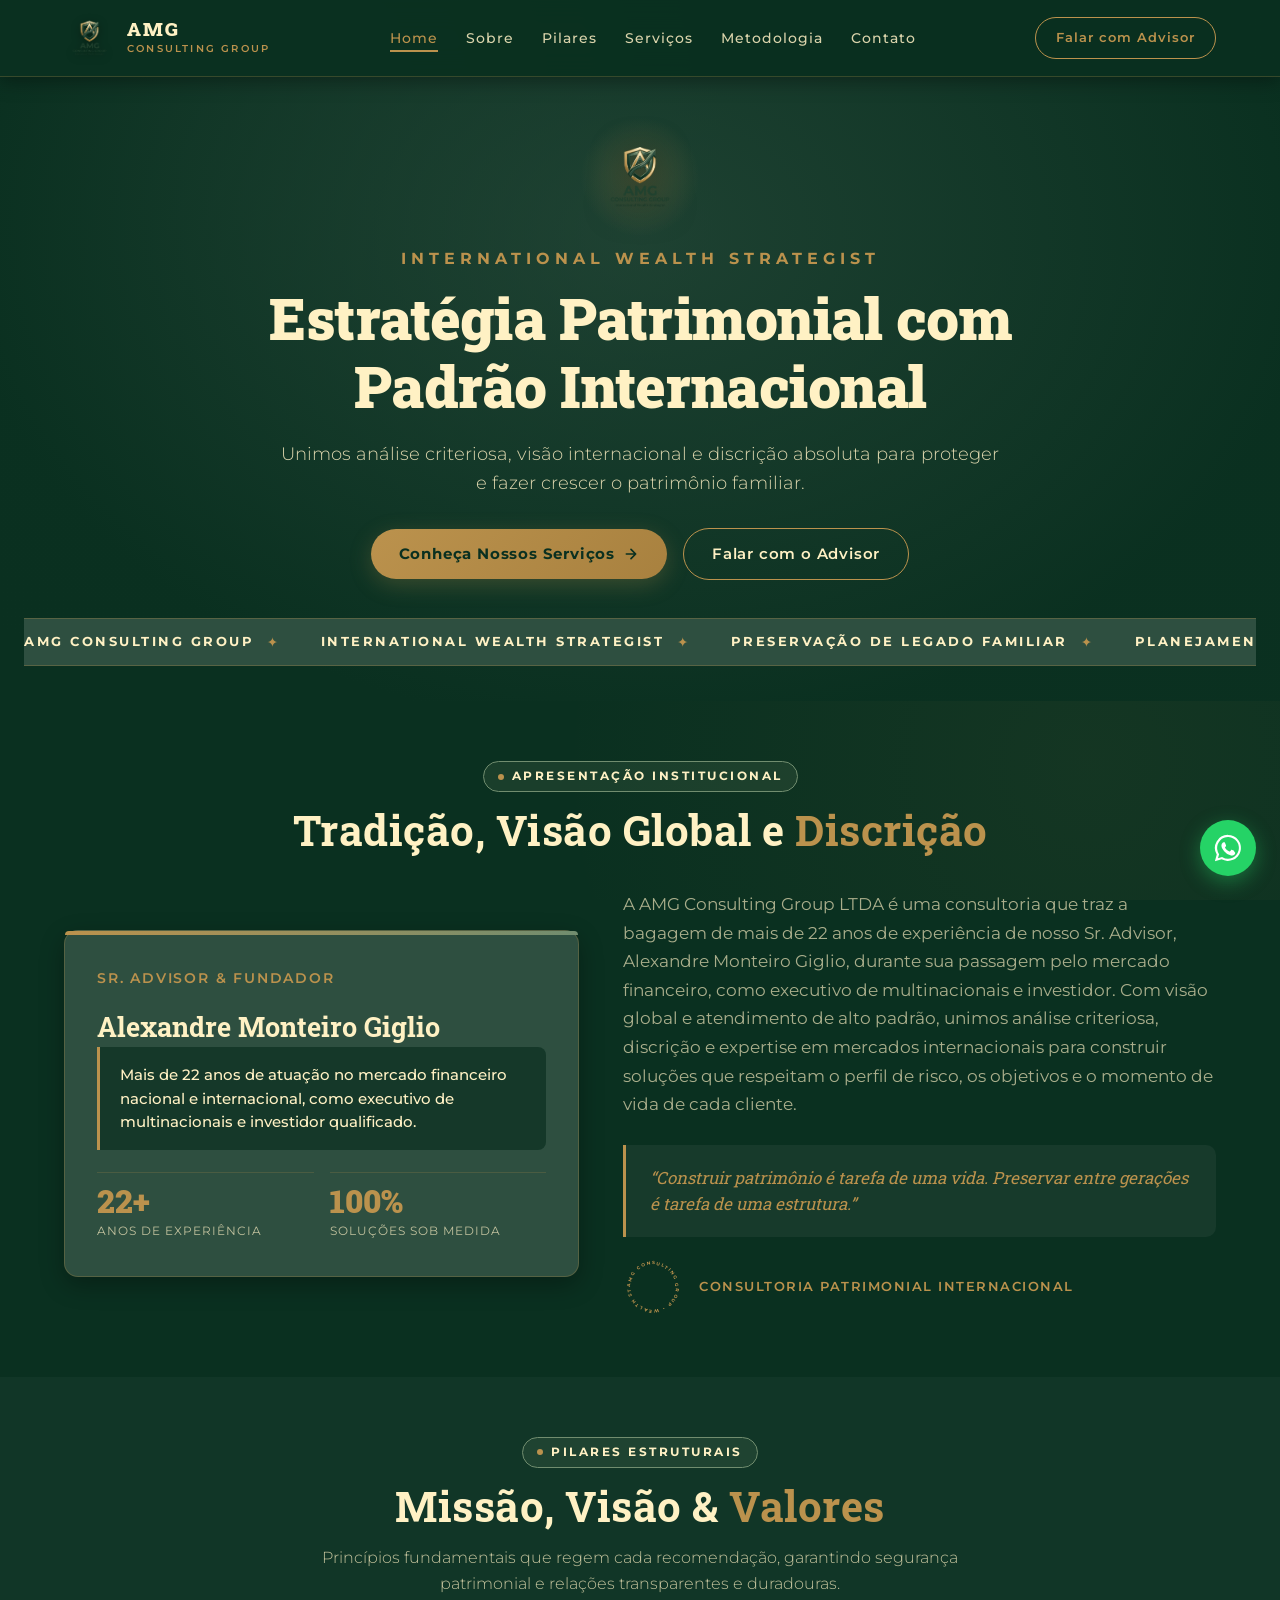
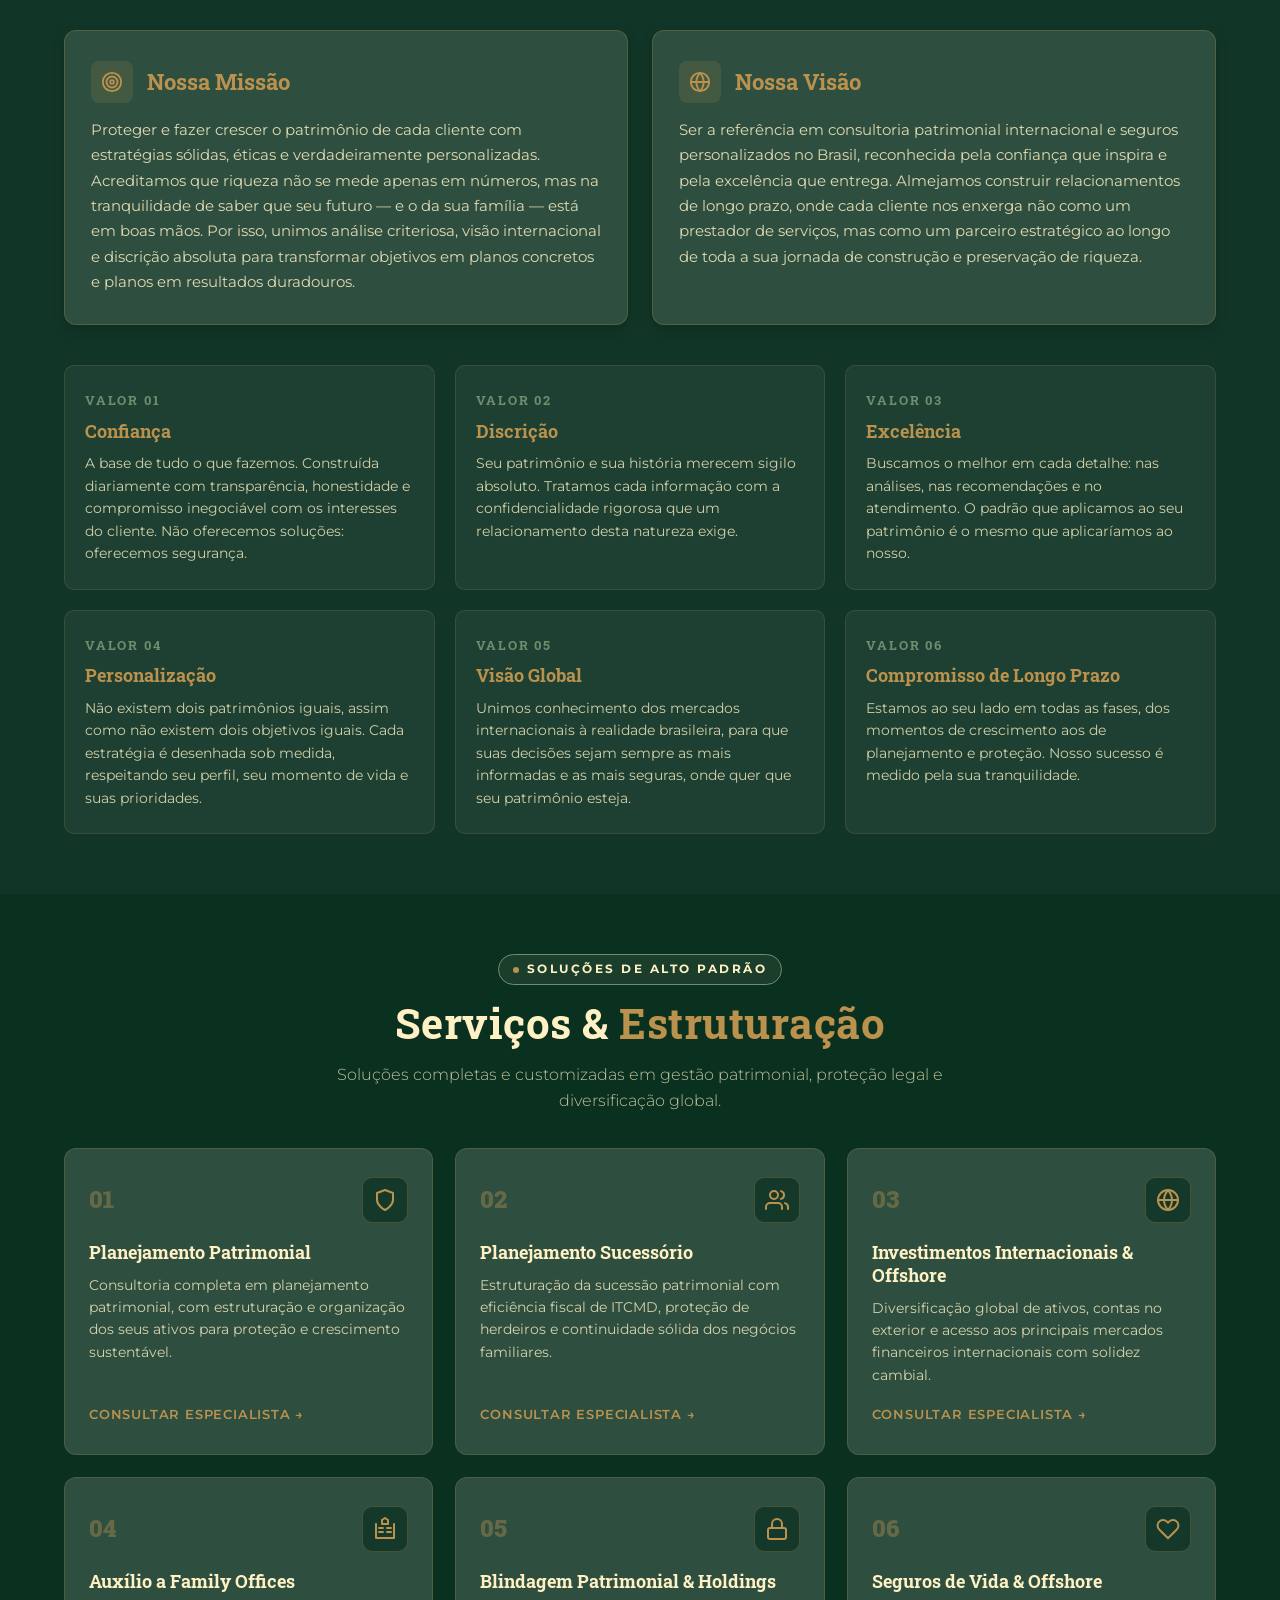
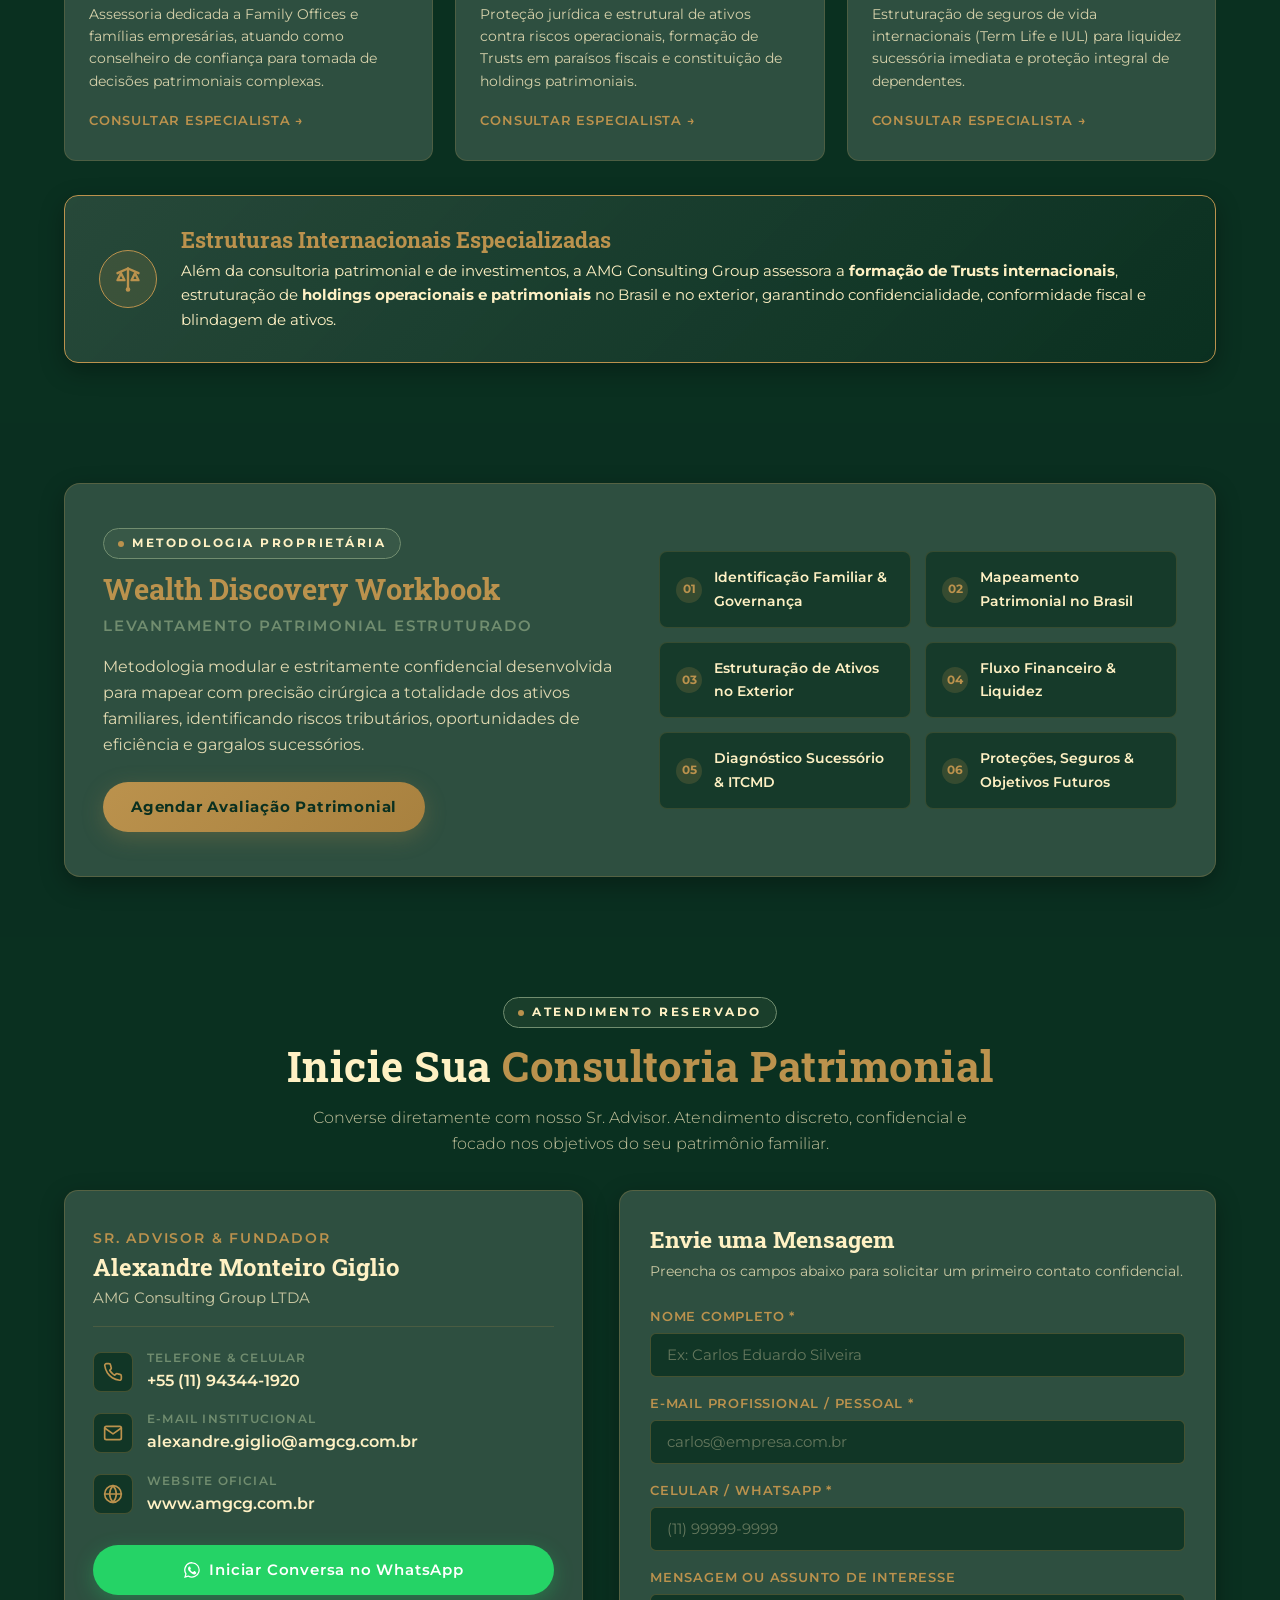
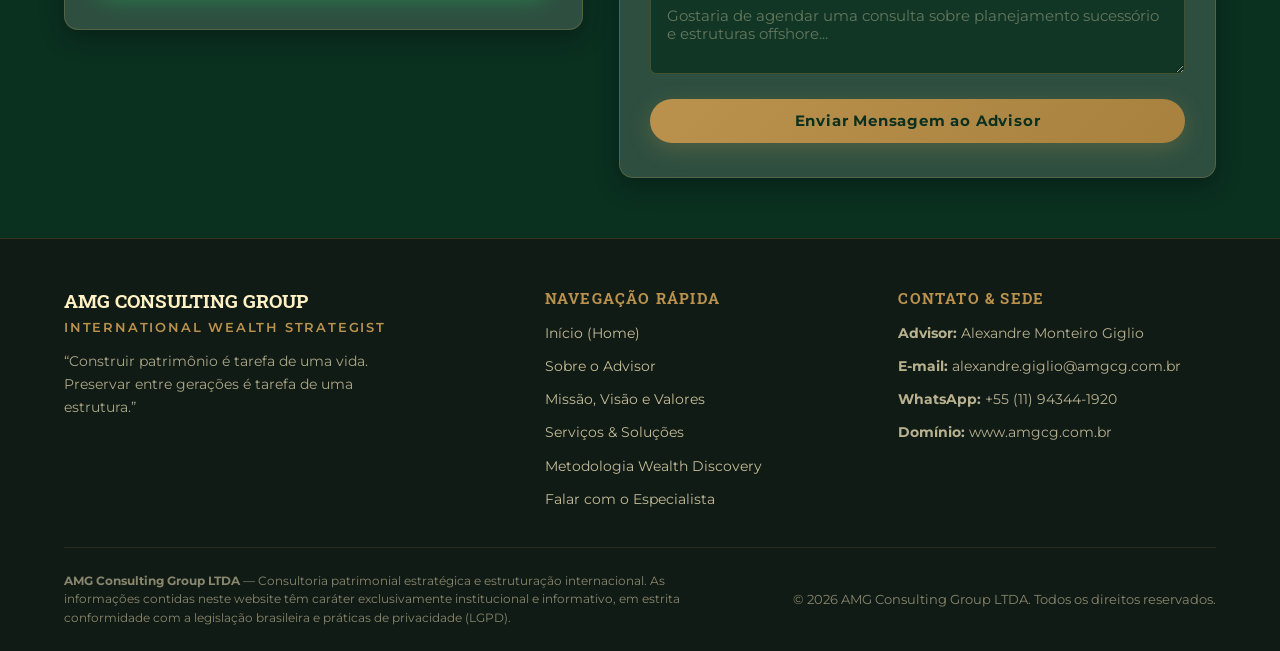
==== index.html @ 14f4d196 "feat: site institucional amg consulting group" ====
<!DOCTYPE html>
<html lang="pt-BR">
<head>
  <meta charset="UTF-8">
  <meta name="viewport" content="width=device-width, initial-scale=1.0">
  
  <!-- Primary Meta Tags -->
  <title>AMG Consulting Group | International Wealth Strategist</title>
  <meta name="title" content="AMG Consulting Group | International Wealth Strategist">
  <meta name="description" content="Consultoria de alto padrão em planejamento patrimonial, sucessório, investimentos internacionais, offshore e auxílio a Family Offices com Alexandre Monteiro Giglio.">
  <meta name="keywords" content="AMG Consulting Group, Wealth Management, Planejamento Patrimonial, Planejamento Sucessório, Offshore, Family Office, Alexandre Monteiro Giglio, Trusts, Holdings">
  <meta name="author" content="AMG Consulting Group LTDA">
  <meta name="robots" content="index, follow">
  <meta name="theme-color" content="#0A3020">
  
  <!-- Open Graph / Facebook / LinkedIn -->
  <meta property="og:type" content="website">
  <meta property="og:url" content="https://www.amgcg.com.br/">
  <meta property="og:title" content="AMG Consulting Group | International Wealth Strategist">
  <meta property="og:description" content="Unimos análise criteriosa, visão internacional e discrição absoluta para proteger e fazer crescer o patrimônio familiar.">
  <meta property="og:image" content="assets/images/logo-amg.jpeg">

  <!-- Twitter -->
  <meta property="twitter:card" content="summary_large_image">
  <meta property="twitter:url" content="https://www.amgcg.com.br/">
  <meta property="twitter:title" content="AMG Consulting Group | International Wealth Strategist">
  <meta property="twitter:description" content="Estratégia Patrimonial com Padrão Internacional — Preservação de Legado e Estruturação Offshore.">
  <meta property="twitter:image" content="assets/images/logo-amg.jpeg">

  <!-- Favicon -->
  <link rel="icon" type="image/svg+xml" href="assets/images/favicon.svg">
  <link rel="alternate icon" type="image/png" href="assets/images/logo-amg.png">

  <!-- Google Fonts -->
  <link rel="preconnect" href="https://fonts.googleapis.com">
  <link rel="preconnect" href="https://fonts.gstatic.com" crossorigin>
  <link href="https://fonts.googleapis.com/css2?family=Montserrat:ital,wght@0,300;0,400;0,500;0,600;0,700;0,800;1,400&family=Roboto+Slab:wght@700;900&display=swap" rel="stylesheet">

  <!-- Stylesheet -->
  <link rel="stylesheet" href="assets/css/style.css">
</head>
<body>

  <!-- ==================== HEADER ==================== -->
  <header class="header-glass">
    <div class="container nav-container">
      <a href="#home" class="brand-link" aria-label="AMG Consulting Group Home">
        <img src="assets/images/logo-amg.png" alt="AMG Logo Escudo" class="brand-logo-img" width="44" height="44">
        <div class="brand-info">
          <span class="brand-name">AMG</span>
          <span class="brand-sub">Consulting Group</span>
        </div>
      </a>

      <!-- Desktop Navigation -->
      <nav aria-label="Navegação Principal">
        <ul class="nav-links">
          <li class="nav-item"><a href="#home" class="active">Home</a></li>
          <li class="nav-item"><a href="#sobre">Sobre</a></li>
          <li class="nav-item"><a href="#pilares">Pilares</a></li>
          <li class="nav-item"><a href="#servicos">Serviços</a></li>
          <li class="nav-item"><a href="#metodologia">Metodologia</a></li>
          <li class="nav-item"><a href="#contato">Contato</a></li>
        </ul>
      </nav>

      <a href="#contato" class="nav-cta-btn">
        <span>Falar com Advisor</span>
      </a>

      <!-- Mobile Toggle Button -->
      <button class="mobile-toggle-btn" id="mobile-toggle" aria-label="Abrir menu de navegação" aria-expanded="false">
        <svg width="22" height="22" viewBox="0 0 24 24" fill="none" stroke="currentColor" stroke-width="2" stroke-linecap="round" stroke-linejoin="round">
          <line x1="3" y1="12" x2="21" y2="12"/><line x1="3" y1="6" x2="21" y2="6"/><line x1="3" y1="18" x2="21" y2="18"/>
        </svg>
      </button>
    </div>

    <!-- Mobile Drawer -->
    <div class="mobile-nav-drawer" id="mobile-drawer">
      <ul class="mobile-nav-list">
        <li><a href="#home" class="mobile-nav-link">Home</a></li>
        <li><a href="#sobre" class="mobile-nav-link">Sobre</a></li>
        <li><a href="#pilares" class="mobile-nav-link">Pilares & Valores</a></li>
        <li><a href="#servicos" class="mobile-nav-link">Serviços & Soluções</a></li>
        <li><a href="#metodologia" class="mobile-nav-link">Metodologia</a></li>
        <li><a href="#contato" class="mobile-nav-link">Contato Direto</a></li>
      </ul>
    </div>
  </header>

  <!-- ==================== HERO BANNER ==================== -->
  <section class="hero-section" id="home">
    <div class="container text-center">
      <div class="hero-shield-container">
        <img src="assets/images/logo-amg.png" alt="Escudo Dourado AMG" class="hero-logo-img" width="90" height="90">
      </div>
      
      <p class="hero-subheadline">INTERNATIONAL WEALTH STRATEGIST</p>
      
      <h1 class="hero-headline">Estratégia Patrimonial com Padrão Internacional</h1>
      
      <p class="hero-tagline">
        Unimos análise criteriosa, visão internacional e discrição absoluta para proteger e fazer crescer o patrimônio familiar.
      </p>

      <div class="hero-cta-group">
        <a href="#servicos" class="btn btn-gold">
          <span>Conheça Nossos Serviços</span>
          <svg width="16" height="16" viewBox="0 0 24 24" fill="none" stroke="currentColor" stroke-width="2.5" stroke-linecap="round" stroke-linejoin="round"><path d="M5 12h14M12 5l7 7-7 7"/></svg>
        </a>
        <a href="#contato" class="btn btn-outline-gold">
          <span>Falar com o Advisor</span>
        </a>
      </div>
    </div>

    <!-- Ticker / Marquee Horizontal Infinito -->
    <div class="ticker-wrapper" aria-hidden="true">
      <div class="ticker-content">
        <div class="ticker-item">AMG CONSULTING GROUP <span class="ticker-star">✦</span></div>
        <div class="ticker-item">INTERNATIONAL WEALTH STRATEGIST <span class="ticker-star">✦</span></div>
        <div class="ticker-item">PRESERVAÇÃO DE LEGADO FAMILIAR <span class="ticker-star">✦</span></div>
        <div class="ticker-item">PLANEJAMENTO SUCESSÓRIO & OFFSHORE <span class="ticker-star">✦</span></div>
        <div class="ticker-item">ESTRUTURAÇÃO DE TRUSTS & HOLDINGS <span class="ticker-star">✦</span></div>
        <div class="ticker-item">AUXÍLIO A FAMILY OFFICES <span class="ticker-star">✦</span></div>
        <div class="ticker-item">AMG CONSULTING GROUP <span class="ticker-star">✦</span></div>
        <div class="ticker-item">INTERNATIONAL WEALTH STRATEGIST <span class="ticker-star">✦</span></div>
        <div class="ticker-item">PRESERVAÇÃO DE LEGADO FAMILIAR <span class="ticker-star">✦</span></div>
        <div class="ticker-item">PLANEJAMENTO SUCESSÓRIO & OFFSHORE <span class="ticker-star">✦</span></div>
        <div class="ticker-item">ESTRUTURAÇÃO DE TRUSTS & HOLDINGS <span class="ticker-star">✦</span></div>
        <div class="ticker-item">AUXÍLIO A FAMILY OFFICES <span class="ticker-star">✦</span></div>
      </div>
    </div>
  </section>

  <!-- ==================== SEÇÃO SOBRE (ALEXANDRE MONTEIRO GIGLIO) ==================== -->
  <section class="section-padding" id="sobre">
    <div class="container">
      <div class="section-header-wrap">
        <span class="section-badge">Apresentação Institucional</span>
        <h2 class="section-title">Tradição, Visão Global e <span>Discrição</span></h2>
      </div>

      <div class="sobre-layout">
        <!-- Card do Sócio / Advisor -->
        <div class="sobre-profile-card">
          <span class="advisor-title">Sr. Advisor & Fundador</span>
          <h3 class="advisor-name">Alexandre Monteiro Giglio</h3>
          
          <div class="advisor-highlight-box">
            <p>Mais de 22 anos de atuação no mercado financeiro nacional e internacional, como executivo de multinacionais e investidor qualificado.</p>
          </div>

          <div class="stats-grid">
            <div class="stat-item">
              <div class="stat-number">22+</div>
              <div class="stat-label">Anos de Experiência</div>
            </div>
            <div class="stat-item">
              <div class="stat-number">100%</div>
              <div class="stat-label">Soluções Sob Medida</div>
            </div>
          </div>
        </div>

        <!-- Bio com Efeito Text-Fill no Scroll -->
        <div class="sobre-bio-wrapper">
          <p class="text-fill-scroll" id="text-fill-target">
            A AMG Consulting Group LTDA é uma consultoria que traz a bagagem de mais de 22 anos de experiência de nosso Sr. Advisor, Alexandre Monteiro Giglio, durante sua passagem pelo mercado financeiro, como executivo de multinacionais e investidor. Com visão global e atendimento de alto padrão, unimos análise criteriosa, discrição e expertise em mercados internacionais para construir soluções que respeitam o perfil de risco, os objetivos e o momento de vida de cada cliente.
          </p>

          <div class="motto-quote">
            <blockquote>
              “Construir patrimônio é tarefa de uma vida. Preservar entre gerações é tarefa de uma estrutura.”
            </blockquote>
          </div>

          <!-- Badge Circular Animado -->
          <div class="badge-circle-wrap">
            <svg class="badge-spin-mini" viewBox="0 0 160 160" aria-hidden="true">
              <path id="circlePath" d="M 80, 80 m -60, 0 a 60,60 0 1,1 120,0 a 60,60 0 1,1 -120,0" fill="transparent" />
              <text font-size="12" font-weight="700" letter-spacing="3" fill="#BB924D">
                <textPath href="#circlePath" startOffset="0%">
                  AMG CONSULTING GROUP • WEALTH STRATEGIST •
                </textPath>
              </text>
            </svg>
            <span style="font-size: 0.82rem; color: var(--amg-gold); letter-spacing: 1.5px; text-transform: uppercase; font-weight: 600;">
              Consultoria Patrimonial Internacional
            </span>
          </div>
        </div>
      </div>
    </div>
  </section>

  <!-- ==================== SEÇÃO PILARES ESTRUTURAIS ==================== -->
  <section class="section-padding" id="pilares" style="background: rgba(46, 79, 64, 0.2);">
    <div class="container">
      <div class="section-header-wrap">
        <span class="section-badge">Pilares Estruturais</span>
        <h2 class="section-title">Missão, Visão & <span>Valores</span></h2>
        <p class="section-description">
          Princípios fundamentais que regem cada recomendação, garantindo segurança patrimonial e relações transparentes e duradouras.
        </p>
      </div>

      <!-- Missão & Visão Cards -->
      <div class="mvv-container">
        <div class="mvv-card">
          <div class="mvv-card-header">
            <div class="mvv-icon">
              <svg viewBox="0 0 24 24" fill="none" stroke="currentColor" stroke-width="2" stroke-linecap="round" stroke-linejoin="round"><circle cx="12" cy="12" r="10"/><circle cx="12" cy="12" r="6"/><circle cx="12" cy="12" r="2"/></svg>
            </div>
            <h3 class="mvv-title">Nossa Missão</h3>
          </div>
          <p>
            Proteger e fazer crescer o patrimônio de cada cliente com estratégias sólidas, éticas e verdadeiramente personalizadas. Acreditamos que riqueza não se mede apenas em números, mas na tranquilidade de saber que seu futuro — e o da sua família — está em boas mãos. Por isso, unimos análise criteriosa, visão internacional e discrição absoluta para transformar objetivos em planos concretos e planos em resultados duradouros.
          </p>
        </div>

        <div class="mvv-card">
          <div class="mvv-card-header">
            <div class="mvv-icon">
              <svg viewBox="0 0 24 24" fill="none" stroke="currentColor" stroke-width="2" stroke-linecap="round" stroke-linejoin="round"><circle cx="12" cy="12" r="10"/><line x1="2" y1="12" x2="22" y2="12"/><path d="M12 2a15.3 15.3 0 0 1 4 10 15.3 15.3 0 0 1-4 10 15.3 15.3 0 0 1-4-10 15.3 15.3 0 0 1 4-10z"/></svg>
            </div>
            <h3 class="mvv-title">Nossa Visão</h3>
          </div>
          <p>
            Ser a referência em consultoria patrimonial internacional e seguros personalizados no Brasil, reconhecida pela confiança que inspira e pela excelência que entrega. Almejamos construir relacionamentos de longo prazo, onde cada cliente nos enxerga não como um prestador de serviços, mas como um parceiro estratégico ao longo de toda a sua jornada de construção e preservação de riqueza.
          </p>
        </div>
      </div>

      <!-- Grid dos 6 Valores -->
      <div class="valores-grid">
        <!-- 01 Confiança -->
        <div class="valor-card">
          <span class="valor-number">VALOR 01</span>
          <h4 class="valor-title">Confiança</h4>
          <p class="valor-desc">A base de tudo o que fazemos. Construída diariamente com transparência, honestidade e compromisso inegociável com os interesses do cliente. Não oferecemos soluções: oferecemos segurança.</p>
        </div>

        <!-- 02 Discrição -->
        <div class="valor-card">
          <span class="valor-number">VALOR 02</span>
          <h4 class="valor-title">Discrição</h4>
          <p class="valor-desc">Seu patrimônio e sua história merecem sigilo absoluto. Tratamos cada informação com a confidencialidade rigorosa que um relacionamento desta natureza exige.</p>
        </div>

        <!-- 03 Excelência -->
        <div class="valor-card">
          <span class="valor-number">VALOR 03</span>
          <h4 class="valor-title">Excelência</h4>
          <p class="valor-desc">Buscamos o melhor em cada detalhe: nas análises, nas recomendações e no atendimento. O padrão que aplicamos ao seu patrimônio é o mesmo que aplicaríamos ao nosso.</p>
        </div>

        <!-- 04 Personalização -->
        <div class="valor-card">
          <span class="valor-number">VALOR 04</span>
          <h4 class="valor-title">Personalização</h4>
          <p class="valor-desc">Não existem dois patrimônios iguais, assim como não existem dois objetivos iguais. Cada estratégia é desenhada sob medida, respeitando seu perfil, seu momento de vida e suas prioridades.</p>
        </div>

        <!-- 05 Visão Global -->
        <div class="valor-card">
          <span class="valor-number">VALOR 05</span>
          <h4 class="valor-title">Visão Global</h4>
          <p class="valor-desc">Unimos conhecimento dos mercados internacionais à realidade brasileira, para que suas decisões sejam sempre as mais informadas e as mais seguras, onde quer que seu patrimônio esteja.</p>
        </div>

        <!-- 06 Compromisso de Longo Prazo -->
        <div class="valor-card">
          <span class="valor-number">VALOR 06</span>
          <h4 class="valor-title">Compromisso de Longo Prazo</h4>
          <p class="valor-desc">Estamos ao seu lado em todas as fases, dos momentos de crescimento aos de planejamento e proteção. Nosso sucesso é medido pela sua tranquilidade.</p>
        </div>
      </div>
    </div>
  </section>

  <!-- ==================== SEÇÃO SERVIÇOS & SOLUÇÕES ==================== -->
  <section class="section-padding" id="servicos">
    <div class="container">
      <div class="section-header-wrap">
        <span class="section-badge">Soluções de Alto Padrão</span>
        <h2 class="section-title">Serviços & <span>Estruturação</span></h2>
        <p class="section-description">
          Soluções completas e customizadas em gestão patrimonial, proteção legal e diversificação global.
        </p>
      </div>

      <div class="servicos-grid">
        <!-- 01 Planejamento Patrimonial -->
        <div class="luxury-card">
          <div>
            <div class="servico-card-top">
              <span class="servico-num">01</span>
              <div class="servico-icon-wrap">
                <svg viewBox="0 0 24 24" fill="none" stroke="currentColor" stroke-width="2" stroke-linecap="round" stroke-linejoin="round"><path d="M12 22s8-4 8-10V5l-8-3-8 3v7c0 6 8 10 8 10z"/></svg>
              </div>
            </div>
            <h3 class="servico-title">Planejamento Patrimonial</h3>
            <p class="servico-desc">Consultoria completa em planejamento patrimonial, com estruturação e organização dos seus ativos para proteção e crescimento sustentável.</p>
          </div>
          <a href="#contato" class="servico-link">Consultar Especialista →</a>
        </div>

        <!-- 02 Planejamento Sucessório -->
        <div class="luxury-card">
          <div>
            <div class="servico-card-top">
              <span class="servico-num">02</span>
              <div class="servico-icon-wrap">
                <svg viewBox="0 0 24 24" fill="none" stroke="currentColor" stroke-width="2" stroke-linecap="round" stroke-linejoin="round"><path d="M17 21v-2a4 4 0 0 0-4-4H5a4 4 0 0 0-4 4v2"/><circle cx="9" cy="7" r="4"/><path d="M23 21v-2a4 4 0 0 0-3-3.87"/><path d="M16 3.13a4 4 0 0 1 0 7.75"/></svg>
              </div>
            </div>
            <h3 class="servico-title">Planejamento Sucessório</h3>
            <p class="servico-desc">Estruturação da sucessão patrimonial com eficiência fiscal de ITCMD, proteção de herdeiros e continuidade sólida dos negócios familiares.</p>
          </div>
          <a href="#contato" class="servico-link">Consultar Especialista →</a>
        </div>

        <!-- 03 Investimentos Internacionais & Offshore -->
        <div class="luxury-card">
          <div>
            <div class="servico-card-top">
              <span class="servico-num">03</span>
              <div class="servico-icon-wrap">
                <svg viewBox="0 0 24 24" fill="none" stroke="currentColor" stroke-width="2" stroke-linecap="round" stroke-linejoin="round"><circle cx="12" cy="12" r="10"/><path d="M2 12h20"/><path d="M12 2a15.3 15.3 0 0 1 4 10 15.3 15.3 0 0 1-4 10 15.3 15.3 0 0 1-4-10 15.3 15.3 0 0 1 4-10z"/></svg>
              </div>
            </div>
            <h3 class="servico-title">Investimentos Internacionais & Offshore</h3>
            <p class="servico-desc">Diversificação global de ativos, contas no exterior e acesso aos principais mercados financeiros internacionais com solidez cambial.</p>
          </div>
          <a href="#contato" class="servico-link">Consultar Especialista →</a>
        </div>

        <!-- 04 Auxílio a Family Offices -->
        <div class="luxury-card">
          <div>
            <div class="servico-card-top">
              <span class="servico-num">04</span>
              <div class="servico-icon-wrap">
                <svg viewBox="0 0 24 24" fill="none" stroke="currentColor" stroke-width="2" stroke-linecap="round" stroke-linejoin="round"><path d="M3 21h18M3 7v14M21 7v14M6 11h4M6 15h4M14 11h4M14 15h4M9 3l3-2 3 2v4H9V3z"/></svg>
              </div>
            </div>
            <h3 class="servico-title">Auxílio a Family Offices</h3>
            <p class="servico-desc">Assessoria dedicada a Family Offices e famílias empresárias, atuando como conselheiro de confiança para tomada de decisões patrimoniais complexas.</p>
          </div>
          <a href="#contato" class="servico-link">Consultar Especialista →</a>
        </div>

        <!-- 05 Blindagem Patrimonial, Trusts & Holdings -->
        <div class="luxury-card">
          <div>
            <div class="servico-card-top">
              <span class="servico-num">05</span>
              <div class="servico-icon-wrap">
                <svg viewBox="0 0 24 24" fill="none" stroke="currentColor" stroke-width="2" stroke-linecap="round" stroke-linejoin="round"><rect x="3" y="11" width="18" height="11" rx="2" ry="2"/><path d="M7 11V7a5 5 0 0 1 10 0v4"/></svg>
              </div>
            </div>
            <h3 class="servico-title">Blindagem Patrimonial & Holdings</h3>
            <p class="servico-desc">Proteção jurídica e estrutural de ativos contra riscos operacionais, formação de Trusts em paraísos fiscais e constituição de holdings patrimoniais.</p>
          </div>
          <a href="#contato" class="servico-link">Consultar Especialista →</a>
        </div>

        <!-- 06 Seguros de Vida & Soluções Offshore -->
        <div class="luxury-card">
          <div>
            <div class="servico-card-top">
              <span class="servico-num">06</span>
              <div class="servico-icon-wrap">
                <svg viewBox="0 0 24 24" fill="none" stroke="currentColor" stroke-width="2" stroke-linecap="round" stroke-linejoin="round"><path d="M20.84 4.61a5.5 5.5 0 0 0-7.78 0L12 5.67l-1.06-1.06a5.5 5.5 0 0 0-7.78 7.78l1.06 1.06L12 21.23l7.78-7.78 1.06-1.06a5.5 5.5 0 0 0 0-7.78z"/></svg>
              </div>
            </div>
            <h3 class="servico-title">Seguros de Vida & Offshore</h3>
            <p class="servico-desc">Estruturação de seguros de vida internacionais (Term Life e IUL) para liquidez sucessória imediata e proteção integral de dependentes.</p>
          </div>
          <a href="#contato" class="servico-link">Consultar Especialista →</a>
        </div>
      </div>

      <!-- Destaque de Estruturas Especializadas -->
      <div class="estruturas-box">
        <div class="estruturas-badge-icon">
          <svg viewBox="0 0 24 24" fill="none" stroke="currentColor" stroke-width="2" stroke-linecap="round" stroke-linejoin="round"><path d="M12 3v18"/><path d="M3 7l9-4 9 4"/><path d="M6 7l-3 6h6l-3-6"/><path d="M18 7l-3 6h6l-3-6"/><circle cx="12" cy="21" r="1"/></svg>
        </div>
        <div class="estruturas-content">
          <h3>Estruturas Internacionais Especializadas</h3>
          <p>
            Além da consultoria patrimonial e de investimentos, a AMG Consulting Group assessora a <strong>formação de Trusts internacionais</strong>, estruturação de <strong>holdings operacionais e patrimoniais</strong> no Brasil e no exterior, garantindo confidencialidade, conformidade fiscal e blindagem de ativos.
          </p>
        </div>
      </div>
    </div>
  </section>

  <!-- ==================== SEÇÃO METODOLOGIA (WEALTH DISCOVERY) ==================== -->
  <section class="section-padding" id="metodologia" style="background: rgba(10, 48, 32, 0.6);">
    <div class="container">
      <div class="metodologia-wrapper">
        <div class="metodologia-grid">
          <div class="metodologia-info">
            <span class="section-badge">Metodologia Proprietária</span>
            <h3>Wealth Discovery Workbook</h3>
            <div class="metodologia-subtitle">Levantamento Patrimonial Estruturado</div>
            <p>
              Metodologia modular e estritamente confidencial desenvolvida para mapear com precisão cirúrgica a totalidade dos ativos familiares, identificando riscos tributários, oportunidades de eficiência e gargalos sucessórios.
            </p>
            <a href="#contato" class="btn btn-gold">
              <span>Agendar Avaliação Patrimonial</span>
            </a>
          </div>

          <div>
            <div class="dimensoes-list">
              <div class="dimensao-item">
                <span class="dimensao-dot">01</span>
                <span class="dimensao-text">Identificação Familiar & Governança</span>
              </div>
              <div class="dimensao-item">
                <span class="dimensao-dot">02</span>
                <span class="dimensao-text">Mapeamento Patrimonial no Brasil</span>
              </div>
              <div class="dimensao-item">
                <span class="dimensao-dot">03</span>
                <span class="dimensao-text">Estruturação de Ativos no Exterior</span>
              </div>
              <div class="dimensao-item">
                <span class="dimensao-dot">04</span>
                <span class="dimensao-text">Fluxo Financeiro & Liquidez</span>
              </div>
              <div class="dimensao-item">
                <span class="dimensao-dot">05</span>
                <span class="dimensao-text">Diagnóstico Sucessório & ITCMD</span>
              </div>
              <div class="dimensao-item">
                <span class="dimensao-dot">06</span>
                <span class="dimensao-text">Proteções, Seguros & Objetivos Futuros</span>
              </div>
            </div>
          </div>
        </div>
      </div>
    </div>
  </section>

  <!-- ==================== SEÇÃO CONTATO & CONVERSÃO ==================== -->
  <section class="section-padding" id="contato">
    <div class="container">
      <div class="section-header-wrap">
        <span class="section-badge">Atendimento Reservado</span>
        <h2 class="section-title">Inicie Sua <span>Consultoria Patrimonial</span></h2>
        <p class="section-description">
          Converse diretamente com nosso Sr. Advisor. Atendimento discreto, confidencial e focado nos objetivos do seu patrimônio familiar.
        </p>
      </div>

      <div class="contato-layout">
        <!-- Card Advisor -->
        <div class="contato-card-advisor">
          <div class="contato-advisor-header">
            <span class="contato-advisor-role">Sr. Advisor & Fundador</span>
            <h3 class="contato-advisor-name">Alexandre Monteiro Giglio</h3>
            <p style="color: rgba(255, 241, 196, 0.75); font-size: 0.92rem; margin-top: 4px;">AMG Consulting Group LTDA</p>
          </div>

          <div class="contato-channel-list">
            <div class="contato-channel-item">
              <div class="channel-icon">
                <svg viewBox="0 0 24 24" fill="none" stroke="currentColor" stroke-width="2" stroke-linecap="round" stroke-linejoin="round"><path d="M22 16.92v3a2 2 0 0 1-2.18 2 19.79 19.79 0 0 1-8.63-3.07 19.5 19.5 0 0 1-6-6 19.79 19.79 0 0 1-3.07-8.67A2 2 0 0 1 4.11 2h3a2 2 0 0 1 2 1.72 12.84 12.84 0 0 0 .7 2.81 2 2 0 0 1-.45 2.11L8.09 9.91a16 16 0 0 0 6 6l1.27-1.27a2 2 0 0 1 2.11-.45 12.84 12.84 0 0 0 2.81.7A2 2 0 0 1 22 16.92z"/></svg>
              </div>
              <div class="channel-info">
                <label>Telefone & Celular</label>
                <a href="tel:+5511943441920">+55 (11) 94344-1920</a>
              </div>
            </div>

            <div class="contato-channel-item">
              <div class="channel-icon">
                <svg viewBox="0 0 24 24" fill="none" stroke="currentColor" stroke-width="2" stroke-linecap="round" stroke-linejoin="round"><path d="M4 4h16c1.1 0 2 .9 2 2v12c0 1.1-.9 2-2 2H4c-1.1 0-2-.9-2-2V6c0-1.1.9-2 2-2z"/><polyline points="22,6 12,13 2,6"/></svg>
              </div>
              <div class="channel-info">
                <label>E-mail Institucional</label>
                <a href="mailto:alexandre.giglio@amgcg.com.br">alexandre.giglio@amgcg.com.br</a>
              </div>
            </div>

            <div class="contato-channel-item">
              <div class="channel-icon">
                <svg viewBox="0 0 24 24" fill="none" stroke="currentColor" stroke-width="2" stroke-linecap="round" stroke-linejoin="round"><circle cx="12" cy="12" r="10"/><line x1="2" y1="12" x2="22" y2="12"/><path d="M12 2a15.3 15.3 0 0 1 4 10 15.3 15.3 0 0 1-4 10 15.3 15.3 0 0 1-4-10 15.3 15.3 0 0 1 4-10z"/></svg>
              </div>
              <div class="channel-info">
                <label>Website Oficial</label>
                <span>www.amgcg.com.br</span>
              </div>
            </div>
          </div>

          <a href="https://wa.me/5511943441920?text=Ol%C3%A1%2C%20Alexandre!%20Gostaria%20de%20agendar%20uma%20conversa%20sobre%20consultoria%20patrimonial%20com%20a%20AMG." 
             target="_blank" 
             rel="noopener noreferrer" 
             class="btn btn-whatsapp-cta" 
             style="width: 100%;">
            <svg width="18" height="18" viewBox="0 0 32 32" fill="currentColor">
              <path d="M16 2a13.9 13.9 0 0 0-12 21L2 30l7.2-1.9A13.9 13.9 0 1 0 16 2zm0 25.5a11.5 11.5 0 0 1-5.9-1.6l-.4-.3-4.4 1.2 1.2-4.2-.3-.5a11.6 11.6 0 1 1 9.8 5.4zm6.4-8.6c-.3-.2-2-.9-2.3-1s-.6-.2-.8.2-.9 1-1.1 1.3-.4.3-.7.2a9.1 9.1 0 0 1-2.7-1.6 10.1 10.1 0 0 1-1.9-2.3c-.2-.4 0-.6.2-.7s.4-.4.5-.6.2-.4.3-.6 0-.4 0-.6-.8-2-1.1-2.7c-.3-.7-.6-.6-.8-.6h-.7a1.4 1.4 0 0 0-1 0.5 4.3 4.3 0 0 0-1.3 3.2c0 1.9 1.4 3.7 1.6 3.9s2.7 4.1 6.6 5.8c.9.4 1.7.7 2.3.8s1.1 0 1.6-.1a3.6 3.6 0 0 0 2.3-1.6 3 3 0 0 0 .2-1.6c-.2-.3-.4-.4-.7-.6z"/>
            </svg>
            <span>Iniciar Conversa no WhatsApp</span>
          </a>
        </div>

        <!-- Formulário Interativo -->
        <div class="contato-form-wrapper">
          <div class="form-header">
            <h3>Envie uma Mensagem</h3>
            <p>Preencha os campos abaixo para solicitar um primeiro contato confidencial.</p>
          </div>

          <form id="advisor-contact-form" novalidate>
            <div class="form-group">
              <label for="nome" class="form-label">Nome Completo *</label>
              <input type="text" id="nome" name="nome" class="form-input" placeholder="Ex: Carlos Eduardo Silveira" required>
            </div>

            <div class="form-group">
              <label for="email" class="form-label">E-mail Profissional / Pessoal *</label>
              <input type="email" id="email" name="email" class="form-input" placeholder="carlos@empresa.com.br" required>
            </div>

            <div class="form-group">
              <label for="telefone" class="form-label">Celular / WhatsApp *</label>
              <input type="tel" id="telefone" name="telefone" class="form-input" placeholder="(11) 99999-9999" required>
            </div>

            <div class="form-group">
              <label for="mensagem" class="form-label">Mensagem ou Assunto de Interesse</label>
              <textarea id="mensagem" name="mensagem" rows="3" class="form-textarea" placeholder="Gostaria de agendar uma consulta sobre planejamento sucessório e estruturas offshore..."></textarea>
            </div>

            <button type="submit" id="form-submit-btn" class="btn btn-gold" style="width: 100%;">
              <span>Enviar Mensagem ao Advisor</span>
            </button>

            <div id="form-feedback-message" class="form-feedback"></div>
          </form>
        </div>
      </div>
    </div>
  </section>

  <!-- ==================== RODAPÉ INSTITUCIONAL ==================== -->
  <footer>
    <div class="container">
      <div class="footer-top">
        <div class="footer-brand">
          <h4>AMG CONSULTING GROUP</h4>
          <p>International Wealth Strategist</p>
          <div class="footer-tagline">
            “Construir patrimônio é tarefa de uma vida. Preservar entre gerações é tarefa de uma estrutura.”
          </div>
        </div>

        <div>
          <h5 class="footer-title">Navegação Rápida</h5>
          <ul class="footer-links-list">
            <li><a href="#home">Início (Home)</a></li>
            <li><a href="#sobre">Sobre o Advisor</a></li>
            <li><a href="#pilares">Missão, Visão e Valores</a></li>
            <li><a href="#servicos">Serviços & Soluções</a></li>
            <li><a href="#metodologia">Metodologia Wealth Discovery</a></li>
            <li><a href="#contato">Falar com o Especialista</a></li>
          </ul>
        </div>

        <div>
          <h5 class="footer-title">Contato & Sede</h5>
          <ul class="footer-links-list">
            <li><strong>Advisor:</strong> Alexandre Monteiro Giglio</li>
            <li><strong>E-mail:</strong> alexandre.giglio@amgcg.com.br</li>
            <li><strong>WhatsApp:</strong> +55 (11) 94344-1920</li>
            <li><strong>Domínio:</strong> www.amgcg.com.br</li>
          </ul>
        </div>
      </div>

      <div class="footer-bottom">
        <div class="footer-legal-notice">
          <strong>AMG Consulting Group LTDA</strong> — Consultoria patrimonial estratégica e estruturação internacional. As informações contidas neste website têm caráter exclusivamente institucional e informativo, em estrita conformidade com a legislação brasileira e práticas de privacidade (LGPD).
        </div>
        <div>
          © 2026 AMG Consulting Group LTDA. Todos os direitos reservados.
        </div>
      </div>
    </div>
  </footer>

  <!-- ==================== BOTÃO WHATSAPP FLUTUANTE ==================== -->
  <a href="https://wa.me/5511943441920?text=Ol%C3%A1%2C%20Alexandre!%20Gostaria%20de%20agendar%20uma%20conversa%20sobre%20consultoria%20patrimonial%20com%20a%20AMG." 
     target="_blank" 
     rel="noopener noreferrer" 
     class="btn-whatsapp-float" 
     aria-label="Fale diretamente com Alexandre Monteiro Giglio via WhatsApp">
    <svg viewBox="0 0 32 32">
      <path d="M16 2a13.9 13.9 0 0 0-12 21L2 30l7.2-1.9A13.9 13.9 0 1 0 16 2zm0 25.5a11.5 11.5 0 0 1-5.9-1.6l-.4-.3-4.4 1.2 1.2-4.2-.3-.5a11.6 11.6 0 1 1 9.8 5.4zm6.4-8.6c-.3-.2-2-.9-2.3-1s-.6-.2-.8.2-.9 1-1.1 1.3-.4.3-.7.2a9.1 9.1 0 0 1-2.7-1.6 10.1 10.1 0 0 1-1.9-2.3c-.2-.4 0-.6.2-.7s.4-.4.5-.6.2-.4.3-.6 0-.4 0-.6-.8-2-1.1-2.7c-.3-.7-.6-.6-.8-.6h-.7a1.4 1.4 0 0 0-1 0.5 4.3 4.3 0 0 0-1.3 3.2c0 1.9 1.4 3.7 1.6 3.9s2.7 4.1 6.6 5.8c.9.4 1.7.7 2.3.8s1.1 0 1.6-.1a3.6 3.6 0 0 0 2.3-1.6 3 3 0 0 0 .2-1.6c-.2-.3-.4-.4-.7-.6z"/>
    </svg>
  </a>

  <!-- JavaScript -->
  <script src="assets/js/main.js"></script>
</body>
</html>
---- assets/css/style.css ----
/* ============================================================
   AMG CONSULTING GROUP — ESTILOS OFICIAIS & DESIGN SYSTEM LUXURY
   ============================================================ */

/* --- VARIÁVEIS DE TEMA --- */
:root {
  --amg-dark: #0A3020;
  --amg-dark-rgb: 10, 48, 32;
  --amg-forest: #2E4F40;
  --amg-forest-rgb: 46, 79, 64;
  --amg-sage: #718D6F;
  --amg-gold: #BB924D;
  --amg-gold-rgb: 187, 146, 77;
  --amg-gold-dark: #785D24;
  --amg-gold-light: #FFF1C4;
  --amg-cream: #F9F7F2;
  --amg-charcoal: #111B15;
  --amg-whatsapp: #25D366;
  --amg-whatsapp-hover: #1eb855;
  
  --font-heading: 'Roboto Slab', Georgia, serif;
  --font-body: 'Montserrat', system-ui, -apple-system, sans-serif;
  
  --shadow-sm: 0 4px 12px rgba(0, 0, 0, 0.2);
  --shadow-md: 0 8px 24px rgba(0, 0, 0, 0.3);
  --shadow-lg: 0 14px 36px rgba(0, 0, 0, 0.4);
  --shadow-gold: 0 6px 22px rgba(187, 146, 77, 0.25);
  
  --transition-fast: 0.2s cubic-bezier(0.4, 0, 0.2, 1);
  --transition-normal: 0.3s cubic-bezier(0.4, 0, 0.2, 1);
}

/* --- RESET & BASE --- */
*, *::before, *::after {
  box-sizing: border-box;
  margin: 0;
  padding: 0;
}

html {
  scroll-behavior: smooth;
  font-size: 16px;
  -webkit-font-smoothing: antialiased;
  -moz-osx-font-smoothing: grayscale;
}

body {
  font-family: var(--font-body);
  background-color: var(--amg-dark);
  color: var(--amg-gold-light);
  line-height: 1.65;
  overflow-x: hidden;
  position: relative;
  background-image: 
    radial-gradient(circle at 15% 15%, rgba(46, 79, 64, 0.3) 0%, transparent 40%),
    radial-gradient(circle at 85% 85%, rgba(187, 146, 77, 0.06) 0%, transparent 40%);
  background-attachment: fixed;
}

/* Custom Scrollbar */
::-webkit-scrollbar {
  width: 8px;
}
::-webkit-scrollbar-track {
  background: var(--amg-dark);
}
::-webkit-scrollbar-thumb {
  background: var(--amg-forest);
  border: 2px solid var(--amg-dark);
  border-radius: 6px;
}
::-webkit-scrollbar-thumb:hover {
  background: var(--amg-gold);
}

/* Typography Helpers */
h1, h2, h3, h4, h5, h6 {
  font-family: var(--font-heading);
  color: var(--amg-gold-light);
  font-weight: 700;
  line-height: 1.25;
}

p {
  color: rgba(255, 241, 196, 0.88);
  font-weight: 400;
  font-size: 0.98rem;
}

a {
  color: inherit;
  text-decoration: none;
  transition: color var(--transition-fast);
}

img, svg {
  max-width: 100%;
  display: block;
}

.container {
  width: 100%;
  max-width: 1200px;
  margin-left: auto;
  margin-right: auto;
  padding-left: 24px;
  padding-right: 24px;
}

/* Espaçamento equilibrado entre seções */
.section-padding {
  padding: 60px 0;
  position: relative;
}

@media (max-width: 768px) {
  .section-padding {
    padding: 44px 0;
  }
}

/* --- BADGES & LABELS --- */
.section-header-wrap {
  text-align: center;
  margin-bottom: 34px;
}

.section-badge {
  display: inline-flex;
  align-items: center;
  gap: 8px;
  padding: 5px 14px;
  background: rgba(113, 141, 111, 0.15);
  border: 1px solid var(--amg-sage);
  color: var(--amg-gold-light);
  border-radius: 30px;
  font-size: 0.72rem;
  font-weight: 700;
  letter-spacing: 2.5px;
  text-transform: uppercase;
  margin-bottom: 12px;
}

.section-badge::before {
  content: "";
  width: 6px;
  height: 6px;
  background: var(--amg-gold);
  border-radius: 50%;
  display: inline-block;
}

.section-title {
  font-size: clamp(1.85rem, 3.5vw, 2.6rem);
  font-weight: 700;
  margin: 0 auto 12px;
  text-align: center;
  letter-spacing: 0.5px;
}

.section-title span {
  color: var(--amg-gold);
}

.section-description {
  max-width: 700px;
  margin: 0 auto;
  font-size: 1.02rem;
  color: rgba(255, 241, 196, 0.75);
  text-align: center;
  font-weight: 300;
  line-height: 1.6;
}

.text-center {
  text-align: center;
}

/* --- HEADER & NAVIGATION --- */
header {
  position: sticky;
  top: 0;
  left: 0;
  width: 100%;
  z-index: 1000;
  transition: all var(--transition-normal);
}

.header-glass {
  background: rgba(10, 48, 32, 0.92);
  backdrop-filter: blur(14px);
  -webkit-backdrop-filter: blur(14px);
  border-bottom: 1px solid rgba(187, 146, 77, 0.25);
  box-shadow: 0 4px 18px rgba(0, 0, 0, 0.35);
}

.nav-container {
  display: flex;
  align-items: center;
  justify-content: space-between;
  height: 76px;
}

.brand-link {
  display: flex;
  align-items: center;
  gap: 12px;
}

.brand-logo-img {
  height: 44px;
  width: auto;
  object-fit: contain;
  filter: drop-shadow(0 2px 5px rgba(0, 0, 0, 0.4));
}

.brand-info {
  display: flex;
  flex-direction: column;
}

.brand-name {
  font-family: var(--font-heading);
  font-weight: 900;
  font-size: 1.2rem;
  letter-spacing: 2px;
  color: var(--amg-gold-light);
  line-height: 1;
}

.brand-sub {
  font-size: 0.6rem;
  letter-spacing: 2.2px;
  color: var(--amg-gold);
  text-transform: uppercase;
  font-weight: 600;
  margin-top: 3px;
}

.nav-links {
  display: flex;
  align-items: center;
  list-style: none;
  gap: 28px;
}

.nav-item a {
  font-size: 0.86rem;
  font-weight: 500;
  letter-spacing: 1px;
  color: rgba(255, 241, 196, 0.85);
  position: relative;
  padding: 6px 0;
  transition: color var(--transition-fast);
}

.nav-item a::after {
  content: '';
  position: absolute;
  bottom: 0;
  left: 0;
  width: 0;
  height: 2px;
  background: var(--amg-gold);
  transition: width var(--transition-fast);
}

.nav-item a:hover,
.nav-item a.active {
  color: var(--amg-gold);
}

.nav-item a:hover::after,
.nav-item a.active::after {
  width: 100%;
}

.nav-cta-btn {
  display: inline-flex;
  align-items: center;
  padding: 9px 20px;
  background: transparent;
  border: 1.5px solid var(--amg-gold);
  color: var(--amg-gold);
  border-radius: 30px;
  font-size: 0.82rem;
  font-weight: 600;
  letter-spacing: 1px;
  transition: all var(--transition-fast);
}

.nav-cta-btn:hover {
  background: var(--amg-gold);
  color: var(--amg-dark);
  box-shadow: 0 4px 14px rgba(187, 146, 77, 0.3);
  transform: translateY(-2px);
}

.mobile-toggle-btn {
  display: none;
  background: none;
  border: 1px solid rgba(187, 146, 77, 0.4);
  color: var(--amg-gold);
  padding: 6px 10px;
  border-radius: 6px;
  font-size: 1.2rem;
  cursor: pointer;
}

/* Ocultar mobile nav por padrão em Desktop */
.mobile-nav-drawer {
  display: none;
}

/* --- BUTTONS (HOVER SUAVE & ELEGANTE) --- */
.btn {
  display: inline-flex;
  align-items: center;
  justify-content: center;
  gap: 8px;
  padding: 13px 28px;
  border-radius: 36px;
  font-size: 0.92rem;
  font-weight: 600;
  letter-spacing: 0.8px;
  cursor: pointer;
  border: none;
  font-family: var(--font-body);
  position: relative;
  overflow: hidden;
  transition: transform 0.25s ease, box-shadow 0.25s ease, background 0.25s ease, color 0.25s ease;
  text-align: center;
}

.btn:hover {
  transform: translateY(-2px);
}

.btn-gold {
  background: linear-gradient(135deg, var(--amg-gold) 0%, #a8813f 100%);
  color: var(--amg-dark);
  box-shadow: var(--shadow-gold);
  font-weight: 700;
}

.btn-gold:hover {
  background: linear-gradient(135deg, #cc9f54 0%, var(--amg-gold) 100%);
  color: #061f14;
  box-shadow: 0 8px 22px rgba(187, 146, 77, 0.4);
}

.btn-outline-gold {
  background: transparent;
  border: 1.5px solid var(--amg-gold);
  color: var(--amg-gold-light);
}

.btn-outline-gold:hover {
  background: rgba(187, 146, 77, 0.12);
  border-color: var(--amg-gold-light);
  color: var(--amg-gold);
}

.btn-whatsapp-cta {
  background: var(--amg-whatsapp);
  color: #ffffff;
  box-shadow: 0 6px 20px rgba(37, 211, 102, 0.3);
  font-weight: 600;
}

.btn-whatsapp-cta:hover {
  background: var(--amg-whatsapp-hover);
  color: #ffffff;
  box-shadow: 0 10px 24px rgba(37, 211, 102, 0.45);
}

/* --- HERO SECTION --- */
.hero-section {
  display: flex;
  flex-direction: column;
  justify-content: center;
  align-items: center;
  text-align: center;
  position: relative;
  padding: 55px 24px 35px;
  background: radial-gradient(ellipse at 50% 25%, rgba(46, 79, 64, 0.55) 0%, rgba(10, 48, 32, 0.95) 75%);
}

.hero-shield-container {
  margin: 0 auto 16px;
  position: relative;
  display: inline-block;
}

.hero-shield-container::after {
  content: "";
  position: absolute;
  inset: -15px;
  background: radial-gradient(circle, rgba(187, 146, 77, 0.25) 0%, transparent 70%);
  z-index: 0;
  pointer-events: none;
}

.hero-logo-img {
  width: 90px;
  height: 90px;
  object-fit: contain;
  margin: 0 auto;
  position: relative;
  z-index: 1;
  filter: drop-shadow(0 4px 16px rgba(0, 0, 0, 0.5));
}

.hero-subheadline {
  font-size: clamp(0.8rem, 1.8vw, 1rem);
  color: var(--amg-gold);
  font-weight: 700;
  letter-spacing: 5px;
  text-transform: uppercase;
  margin: 0 auto 12px;
  text-align: center;
}

.hero-headline {
  font-size: clamp(2.1rem, 5vw, 3.6rem);
  font-weight: 900;
  line-height: 1.18;
  color: var(--amg-gold-light);
  max-width: 900px;
  margin: 0 auto 18px;
  text-align: center;
  letter-spacing: -0.5px;
}

.hero-tagline {
  font-size: clamp(0.95rem, 2vw, 1.15rem);
  font-weight: 300;
  color: rgba(255, 241, 196, 0.85);
  max-width: 720px;
  margin: 0 auto 30px;
  text-align: center;
  line-height: 1.6;
}

.hero-cta-group {
  display: flex;
  align-items: center;
  justify-content: center;
  gap: 16px;
  flex-wrap: wrap;
  margin: 0 auto 38px;
}

/* --- TICKER / MARQUEE HORIZONTAL INFINITO --- */
.ticker-wrapper {
  width: 100%;
  background: var(--amg-forest);
  border-top: 1px solid rgba(187, 146, 77, 0.3);
  border-bottom: 1px solid rgba(187, 146, 77, 0.3);
  overflow: hidden;
  white-space: nowrap;
  display: flex;
  user-select: none;
  padding: 12px 0;
}

.ticker-content {
  display: flex;
  align-items: center;
  gap: 2.5rem;
  animation: marquee 28s linear infinite;
  min-width: 200%;
}

.ticker-wrapper:hover .ticker-content {
  animation-play-state: paused;
}

.ticker-item {
  font-family: var(--font-body);
  font-size: 0.82rem;
  font-weight: 700;
  letter-spacing: 2.5px;
  color: var(--amg-gold-light);
  text-transform: uppercase;
  display: flex;
  align-items: center;
  gap: 0.8rem;
}

.ticker-star {
  color: var(--amg-gold);
  font-size: 0.85rem;
}

@keyframes marquee {
  0% { transform: translateX(0%); }
  100% { transform: translateX(-50%); }
}

/* --- SEÇÃO SOBRE (ALEXANDRE MONTEIRO GIGLIO) --- */
.sobre-layout {
  display: grid;
  grid-template-columns: 1fr 1.15fr;
  gap: 44px;
  align-items: center;
}

.sobre-profile-card {
  background: var(--amg-forest);
  border: 1px solid rgba(187, 146, 77, 0.28);
  border-radius: 14px;
  padding: 36px 32px;
  position: relative;
  box-shadow: var(--shadow-md);
}

.sobre-profile-card::before {
  content: "";
  position: absolute;
  top: 0;
  left: 0;
  width: 100%;
  height: 4px;
  background: linear-gradient(90deg, var(--amg-gold) 0%, var(--amg-sage) 100%);
  border-radius: 14px 14px 0 0;
}

.advisor-name {
  font-size: 1.7rem;
  font-weight: 700;
  color: var(--amg-gold-light);
  margin-bottom: 4px;
}

.advisor-title {
  color: var(--amg-gold);
  font-size: 0.85rem;
  font-weight: 600;
  letter-spacing: 1.8px;
  text-transform: uppercase;
  margin-bottom: 20px;
  display: block;
}

.advisor-highlight-box {
  background: rgba(10, 48, 32, 0.7);
  border-left: 3px solid var(--amg-gold);
  padding: 16px 20px;
  border-radius: 0 8px 8px 0;
  margin-bottom: 22px;
}

.advisor-highlight-box p {
  font-size: 0.95rem;
  font-weight: 500;
  color: var(--amg-gold-light);
  line-height: 1.55;
}

.stats-grid {
  display: grid;
  grid-template-columns: repeat(2, 1fr);
  gap: 16px;
  margin-top: 18px;
}

.stat-item {
  border-top: 1px solid rgba(187, 146, 77, 0.2);
  padding-top: 12px;
}

.stat-number {
  font-family: var(--font-heading);
  font-size: 2rem;
  font-weight: 900;
  color: var(--amg-gold);
  line-height: 1;
}

.stat-label {
  font-size: 0.75rem;
  color: rgba(255, 241, 196, 0.7);
  text-transform: uppercase;
  letter-spacing: 1px;
  margin-top: 4px;
}

/* Bio com Text-Fill Scroll */
.sobre-bio-wrapper {
  position: relative;
}

.text-fill-scroll {
  font-size: 1.05rem;
  line-height: 1.7;
  font-weight: 400;
  color: rgba(255, 241, 196, 0.65);
}

.text-fill-scroll .word {
  display: inline;
  transition: color 0.2s ease, text-shadow 0.2s ease;
}

.text-fill-scroll .word.highlighted {
  color: var(--amg-gold-light);
  font-weight: 500;
  text-shadow: 0 0 6px rgba(255, 241, 196, 0.25);
}

.motto-quote {
  margin-top: 26px;
  padding: 20px 24px;
  background: rgba(46, 79, 64, 0.35);
  border-left: 3px solid var(--amg-gold);
  border-radius: 0 10px 10px 0;
}

.motto-quote blockquote {
  font-family: var(--font-heading);
  font-style: italic;
  font-size: 1.05rem;
  color: var(--amg-gold);
  line-height: 1.55;
}

/* Badge Circular Giratório Discreto */
.badge-circle-wrap {
  display: flex;
  align-items: center;
  gap: 16px;
  margin-top: 20px;
}

.badge-spin-mini {
  width: 60px;
  height: 60px;
  animation: spinCircle 18s linear infinite;
  transform-origin: center center;
  flex-shrink: 0;
}

@keyframes spinCircle {
  from { transform: rotate(0deg); }
  to { transform: rotate(360deg); }
}

/* --- SEÇÃO PILARES ESTRUTURAIS --- */
.mvv-container {
  display: grid;
  grid-template-columns: 1fr 1fr;
  gap: 24px;
  margin-bottom: 40px;
}

.mvv-card {
  background: var(--amg-forest);
  border: 1px solid rgba(187, 146, 77, 0.25);
  border-radius: 12px;
  padding: 30px 26px;
  box-shadow: var(--shadow-sm);
  transition: transform var(--transition-fast), border-color var(--transition-fast);
}

.mvv-card:hover {
  border-color: var(--amg-gold);
  transform: translateY(-3px);
}

.mvv-card-header {
  display: flex;
  align-items: center;
  gap: 14px;
  margin-bottom: 14px;
}

.mvv-icon {
  width: 42px;
  height: 42px;
  border-radius: 8px;
  background: rgba(187, 146, 77, 0.15);
  display: flex;
  align-items: center;
  justify-content: center;
  color: var(--amg-gold);
  flex-shrink: 0;
}

.mvv-icon svg {
  width: 22px;
  height: 22px;
}

.mvv-title {
  font-size: 1.35rem;
  color: var(--amg-gold);
}

.mvv-card p {
  color: rgba(255, 241, 196, 0.85);
  font-size: 0.96rem;
  line-height: 1.65;
}

.valores-grid {
  display: grid;
  grid-template-columns: repeat(3, 1fr);
  gap: 20px;
}

.valor-card {
  background: rgba(46, 79, 64, 0.45);
  border: 1px solid rgba(187, 146, 77, 0.18);
  border-radius: 10px;
  padding: 24px 20px;
  transition: transform var(--transition-fast), border-color var(--transition-fast), background var(--transition-fast);
  display: flex;
  flex-direction: column;
}

.valor-card:hover {
  background: var(--amg-forest);
  border-color: var(--amg-gold);
  transform: translateY(-3px);
}

.valor-number {
  font-family: var(--font-heading);
  font-size: 0.82rem;
  font-weight: 700;
  color: var(--amg-sage);
  margin-bottom: 8px;
  letter-spacing: 1.8px;
}

.valor-title {
  font-size: 1.12rem;
  font-weight: 700;
  color: var(--amg-gold);
  margin-bottom: 10px;
}

.valor-desc {
  font-size: 0.88rem;
  color: rgba(255, 241, 196, 0.8);
  line-height: 1.6;
}

/* --- SEÇÃO SERVIÇOS & SOLUÇÕES --- */
.servicos-grid {
  display: grid;
  grid-template-columns: repeat(3, 1fr);
  gap: 22px;
  margin-bottom: 34px;
}

.luxury-card {
  background: var(--amg-forest);
  border: 1px solid rgba(187, 146, 77, 0.22);
  border-radius: 12px;
  padding: 28px 24px;
  transition: transform var(--transition-fast), border-color var(--transition-fast), box-shadow var(--transition-fast);
  display: flex;
  flex-direction: column;
  justify-content: space-between;
}

.luxury-card:hover {
  border-color: var(--amg-gold);
  transform: translateY(-4px);
  box-shadow: 0 10px 24px rgba(0, 0, 0, 0.35);
}

.servico-card-top {
  display: flex;
  align-items: center;
  justify-content: space-between;
  margin-bottom: 18px;
}

.servico-num {
  font-family: var(--font-heading);
  font-size: 1.5rem;
  font-weight: 900;
  color: rgba(187, 146, 77, 0.4);
}

.servico-icon-wrap {
  width: 46px;
  height: 46px;
  border-radius: 10px;
  background: rgba(10, 48, 32, 0.7);
  border: 1px solid rgba(187, 146, 77, 0.3);
  display: flex;
  align-items: center;
  justify-content: center;
  color: var(--amg-gold);
}

.servico-icon-wrap svg {
  width: 24px;
  height: 24px;
}

.servico-title {
  font-size: 1.15rem;
  font-weight: 700;
  color: var(--amg-gold-light);
  margin-bottom: 10px;
}

.servico-desc {
  font-size: 0.9rem;
  color: rgba(255, 241, 196, 0.8);
  line-height: 1.55;
  margin-bottom: 18px;
}

.servico-link {
  display: inline-flex;
  align-items: center;
  gap: 6px;
  color: var(--amg-gold);
  font-size: 0.82rem;
  font-weight: 600;
  letter-spacing: 0.8px;
  text-transform: uppercase;
  margin-top: auto;
  transition: gap var(--transition-fast), color var(--transition-fast);
}

.servico-link:hover {
  color: var(--amg-gold-light);
  gap: 10px;
}

/* Caixa de Estruturas Especializadas */
.estruturas-box {
  background: linear-gradient(135deg, rgba(46, 79, 64, 0.8) 0%, rgba(10, 48, 32, 0.95) 100%);
  border: 1.5px solid var(--amg-gold);
  border-radius: 14px;
  padding: 30px 34px;
  display: grid;
  grid-template-columns: auto 1fr;
  gap: 24px;
  align-items: center;
  box-shadow: var(--shadow-md);
}

.estruturas-badge-icon {
  width: 58px;
  height: 58px;
  border-radius: 50%;
  background: rgba(187, 146, 77, 0.15);
  border: 1px solid var(--amg-gold);
  color: var(--amg-gold);
  display: flex;
  align-items: center;
  justify-content: center;
  flex-shrink: 0;
}

.estruturas-badge-icon svg {
  width: 28px;
  height: 28px;
}

.estruturas-content h3 {
  font-size: 1.35rem;
  color: var(--amg-gold);
  margin-bottom: 6px;
}

.estruturas-content p {
  font-size: 0.96rem;
  color: var(--amg-gold-light);
  line-height: 1.6;
}

/* --- SEÇÃO METODOLOGIA (WEALTH DISCOVERY WORKBOOK) --- */
.metodologia-wrapper {
  background: var(--amg-forest);
  border: 1px solid rgba(187, 146, 77, 0.28);
  border-radius: 16px;
  padding: 44px 38px;
  box-shadow: var(--shadow-md);
}

.metodologia-grid {
  display: grid;
  grid-template-columns: 1fr 1fr;
  gap: 38px;
  align-items: center;
}

.metodologia-info h3 {
  font-size: 1.8rem;
  color: var(--amg-gold);
  margin-bottom: 6px;
}

.metodologia-subtitle {
  font-size: 0.95rem;
  color: var(--amg-sage);
  font-weight: 600;
  text-transform: uppercase;
  letter-spacing: 1.8px;
  margin-bottom: 16px;
}

.metodologia-info p {
  font-size: 0.98rem;
  color: rgba(255, 241, 196, 0.85);
  line-height: 1.65;
  margin-bottom: 24px;
}

.dimensoes-list {
  display: grid;
  grid-template-columns: repeat(2, 1fr);
  gap: 14px;
}

.dimensao-item {
  background: rgba(10, 48, 32, 0.65);
  border: 1px solid rgba(187, 146, 77, 0.2);
  border-radius: 8px;
  padding: 14px 16px;
  display: flex;
  align-items: center;
  gap: 12px;
  transition: transform var(--transition-fast), border-color var(--transition-fast);
}

.dimensao-item:hover {
  border-color: var(--amg-gold);
  transform: translateX(3px);
}

.dimensao-dot {
  width: 26px;
  height: 26px;
  border-radius: 50%;
  background: rgba(187, 146, 77, 0.2);
  color: var(--amg-gold);
  display: flex;
  align-items: center;
  justify-content: center;
  font-size: 0.72rem;
  font-weight: 700;
  flex-shrink: 0;
}

.dimensao-text {
  font-size: 0.88rem;
  font-weight: 600;
  color: var(--amg-gold-light);
}

/* --- SEÇÃO CONTATO & CONVERSÃO --- */
.contato-layout {
  display: grid;
  grid-template-columns: 1fr 1.15fr;
  gap: 36px;
  align-items: start;
}

.contato-card-advisor {
  background: var(--amg-forest);
  border: 1px solid rgba(187, 146, 77, 0.28);
  border-radius: 14px;
  padding: 34px 28px;
  box-shadow: var(--shadow-md);
}

.contato-advisor-header {
  margin-bottom: 22px;
  border-bottom: 1px solid rgba(187, 146, 77, 0.2);
  padding-bottom: 16px;
}

.contato-advisor-name {
  font-size: 1.5rem;
  color: var(--amg-gold-light);
  font-weight: 700;
}

.contato-advisor-role {
  color: var(--amg-gold);
  font-size: 0.85rem;
  font-weight: 600;
  letter-spacing: 1.8px;
  text-transform: uppercase;
}

.contato-channel-list {
  display: flex;
  flex-direction: column;
  gap: 16px;
  margin-bottom: 28px;
}

.contato-channel-item {
  display: flex;
  align-items: center;
  gap: 14px;
}

.channel-icon {
  width: 40px;
  height: 40px;
  border-radius: 8px;
  background: rgba(10, 48, 32, 0.8);
  border: 1px solid rgba(187, 146, 77, 0.3);
  display: flex;
  align-items: center;
  justify-content: center;
  color: var(--amg-gold);
  flex-shrink: 0;
}

.channel-icon svg {
  width: 20px;
  height: 20px;
}

.channel-info label {
  display: block;
  font-size: 0.72rem;
  text-transform: uppercase;
  letter-spacing: 1.2px;
  color: var(--amg-sage);
  font-weight: 600;
}

.channel-info a,
.channel-info span {
  font-size: 0.98rem;
  font-weight: 600;
  color: var(--amg-gold-light);
}

.channel-info a:hover {
  color: var(--amg-gold);
}

/* Formulário Interativo */
.contato-form-wrapper {
  background: var(--amg-forest);
  border: 1px solid rgba(187, 146, 77, 0.28);
  border-radius: 14px;
  padding: 34px 30px;
  box-shadow: var(--shadow-md);
}

.form-header {
  margin-bottom: 22px;
}

.form-header h3 {
  font-size: 1.45rem;
  color: var(--amg-gold-light);
  margin-bottom: 6px;
}

.form-header p {
  font-size: 0.9rem;
  color: rgba(255, 241, 196, 0.75);
}

.form-group {
  margin-bottom: 16px;
}

.form-label {
  display: block;
  font-size: 0.8rem;
  font-weight: 600;
  letter-spacing: 0.8px;
  color: var(--amg-gold);
  margin-bottom: 6px;
  text-transform: uppercase;
}

.form-input,
.form-textarea {
  width: 100%;
  padding: 12px 16px;
  background: rgba(10, 48, 32, 0.8);
  border: 1px solid rgba(187, 146, 77, 0.3);
  border-radius: 6px;
  color: var(--amg-gold-light);
  font-family: var(--font-body);
  font-size: 0.92rem;
  transition: border-color var(--transition-fast), box-shadow var(--transition-fast);
}

.form-input:focus,
.form-textarea:focus {
  outline: none;
  border-color: var(--amg-gold);
  box-shadow: 0 0 0 2px rgba(187, 146, 77, 0.25);
  background: rgba(10, 48, 32, 0.95);
}

.form-input::placeholder,
.form-textarea::placeholder {
  color: rgba(255, 241, 196, 0.35);
}

.form-feedback {
  display: none;
  padding: 12px 16px;
  border-radius: 6px;
  font-size: 0.88rem;
  margin-top: 14px;
  line-height: 1.5;
}

.form-feedback.success {
  display: block;
  background: rgba(37, 211, 102, 0.15);
  border: 1px solid var(--amg-whatsapp);
  color: #a7f3d0;
}

.form-feedback.error {
  display: block;
  background: rgba(239, 68, 68, 0.15);
  border: 1px solid #ef4444;
  color: #fca5a5;
}

/* --- FOOTER INSTITUCIONAL --- */
footer {
  background: var(--amg-charcoal);
  border-top: 1px solid rgba(187, 146, 77, 0.2);
  padding: 50px 0 24px;
  color: rgba(255, 241, 196, 0.7);
  font-size: 0.88rem;
}

.footer-top {
  display: grid;
  grid-template-columns: 1.4fr 1fr 1fr;
  gap: 36px;
  padding-bottom: 36px;
  border-bottom: 1px solid rgba(187, 146, 77, 0.15);
  margin-bottom: 24px;
}

.footer-brand h4 {
  font-size: 1.2rem;
  color: var(--amg-gold-light);
  margin-bottom: 4px;
}

.footer-brand p {
  color: var(--amg-gold);
  font-size: 0.8rem;
  letter-spacing: 1.8px;
  text-transform: uppercase;
  font-weight: 600;
  margin-bottom: 12px;
}

.footer-tagline {
  font-size: 0.88rem;
  color: rgba(255, 241, 196, 0.65);
  max-width: 360px;
}

.footer-title {
  font-size: 0.95rem;
  font-weight: 700;
  color: var(--amg-gold);
  text-transform: uppercase;
  letter-spacing: 1.2px;
  margin-bottom: 14px;
}

.footer-links-list {
  list-style: none;
  display: flex;
  flex-direction: column;
  gap: 10px;
}

.footer-links-list a {
  color: rgba(255, 241, 196, 0.75);
  font-size: 0.88rem;
}

.footer-links-list a:hover {
  color: var(--amg-gold);
  padding-left: 3px;
}

.footer-bottom {
  display: flex;
  align-items: center;
  justify-content: space-between;
  flex-wrap: wrap;
  gap: 16px;
  font-size: 0.8rem;
  color: rgba(255, 241, 196, 0.5);
}

.footer-legal-notice {
  font-size: 0.76rem;
  line-height: 1.5;
  max-width: 650px;
}

/* --- BOTÃO WHATSAPP FLUTUANTE --- */
.btn-whatsapp-float {
  position: fixed;
  bottom: 24px;
  right: 24px;
  z-index: 999;
  width: 56px;
  height: 56px;
  background-color: var(--amg-whatsapp);
  color: #ffffff;
  border-radius: 50%;
  display: flex;
  align-items: center;
  justify-content: center;
  box-shadow: 0 6px 20px rgba(37, 211, 102, 0.4);
  animation: pulseWa 2.5s infinite;
  transition: transform var(--transition-fast), background-color var(--transition-fast);
}

.btn-whatsapp-float svg {
  width: 30px;
  height: 30px;
  fill: #ffffff;
}

.btn-whatsapp-float:hover {
  transform: scale(1.08);
  background-color: var(--amg-whatsapp-hover);
}

@keyframes pulseWa {
  0% { box-shadow: 0 0 0 0 rgba(37, 211, 102, 0.6); }
  70% { box-shadow: 0 0 0 16px rgba(37, 211, 102, 0); }
  100% { box-shadow: 0 0 0 0 rgba(37, 211, 102, 0); }
}

/* --- RESPONSIVIDADE --- */
@media (max-width: 1024px) {
  .sobre-layout,
  .mvv-container,
  .metodologia-grid,
  .contato-layout {
    grid-template-columns: 1fr;
    gap: 32px;
  }
  
  .servicos-grid {
    grid-template-columns: repeat(2, 1fr);
  }
  
  .valores-grid {
    grid-template-columns: repeat(2, 1fr);
  }
  
  .footer-top {
    grid-template-columns: 1fr 1fr;
  }
}

@media (max-width: 768px) {
  .nav-links,
  .nav-cta-btn {
    display: none;
  }
  
  .mobile-toggle-btn {
    display: block;
  }
  
  .mobile-nav-drawer {
    display: block;
    position: fixed;
    top: 76px;
    left: 0;
    width: 100%;
    background: rgba(10, 48, 32, 0.98);
    backdrop-filter: blur(18px);
    -webkit-backdrop-filter: blur(18px);
    border-bottom: 1px solid var(--amg-gold);
    padding: 20px 24px;
    box-shadow: var(--shadow-lg);
    transform: translateY(-120%);
    transition: transform var(--transition-normal);
    z-index: 999;
  }
  
  .mobile-nav-drawer.open {
    transform: translateY(0);
  }
  
  .mobile-nav-list {
    list-style: none;
    display: flex;
    flex-direction: column;
    gap: 12px;
  }
  
  .mobile-nav-list a {
    font-size: 1.05rem;
    font-weight: 600;
    color: var(--amg-gold-light);
    display: block;
    padding: 8px 0;
    border-bottom: 1px solid rgba(187, 146, 77, 0.15);
  }
  
  .mobile-nav-list a:hover {
    color: var(--amg-gold);
  }
  
  .servicos-grid,
  .valores-grid,
  .dimensoes-list {
    grid-template-columns: 1fr;
  }
  
  .footer-top {
    grid-template-columns: 1fr;
    gap: 28px;
  }
  
  .estruturas-box {
    grid-template-columns: 1fr;
    text-align: center;
  }
  
  .estruturas-badge-icon {
    margin: 0 auto;
  }
  
  .footer-bottom {
    flex-direction: column;
    text-align: center;
  }
}

@media (max-width: 480px) {
  .hero-headline {
    font-size: 1.95rem;
  }
  
  .hero-cta-group {
    flex-direction: column;
    width: 100%;
  }
  
  .hero-cta-group .btn {
    width: 100%;
  }
  
  .sobre-profile-card,
  .metodologia-wrapper,
  .contato-card-advisor,
  .contato-form-wrapper {
    padding: 24px 18px;
  }
  
  .stats-grid {
    grid-template-columns: 1fr;
  }
}
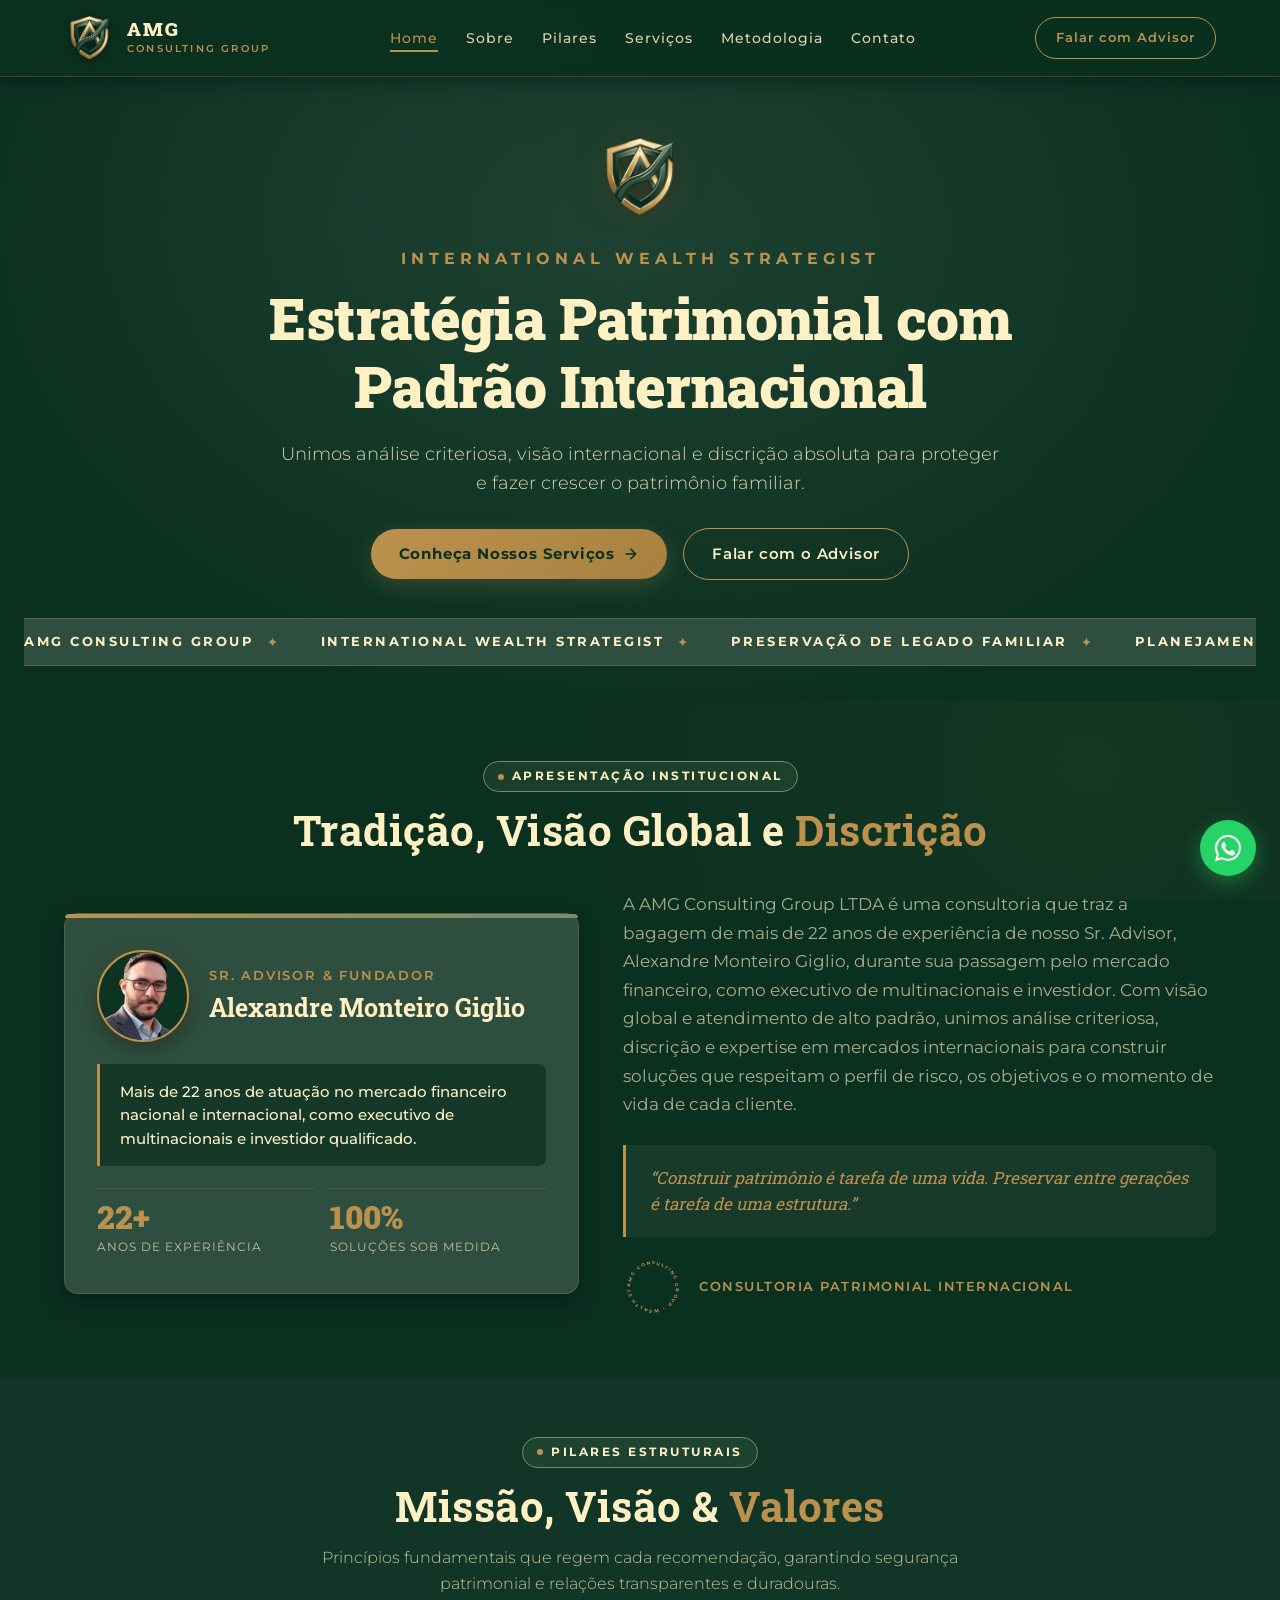
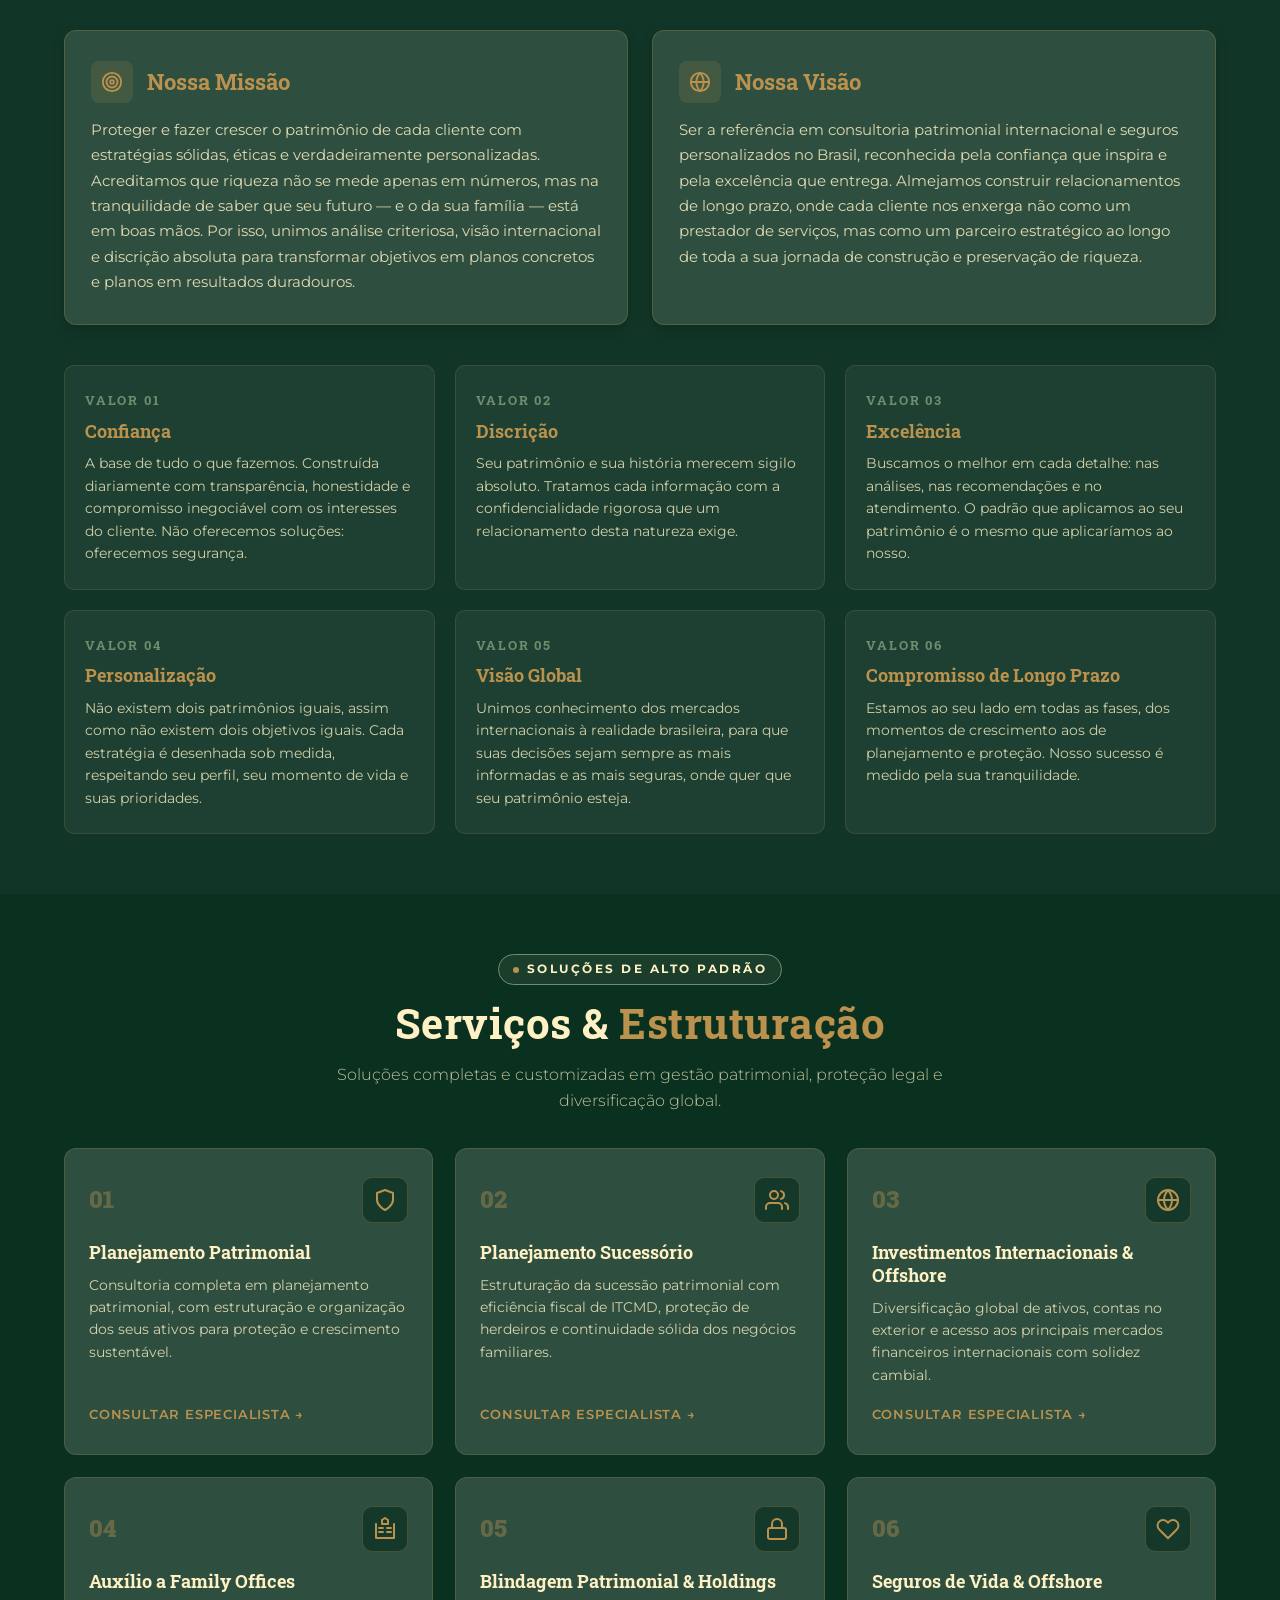
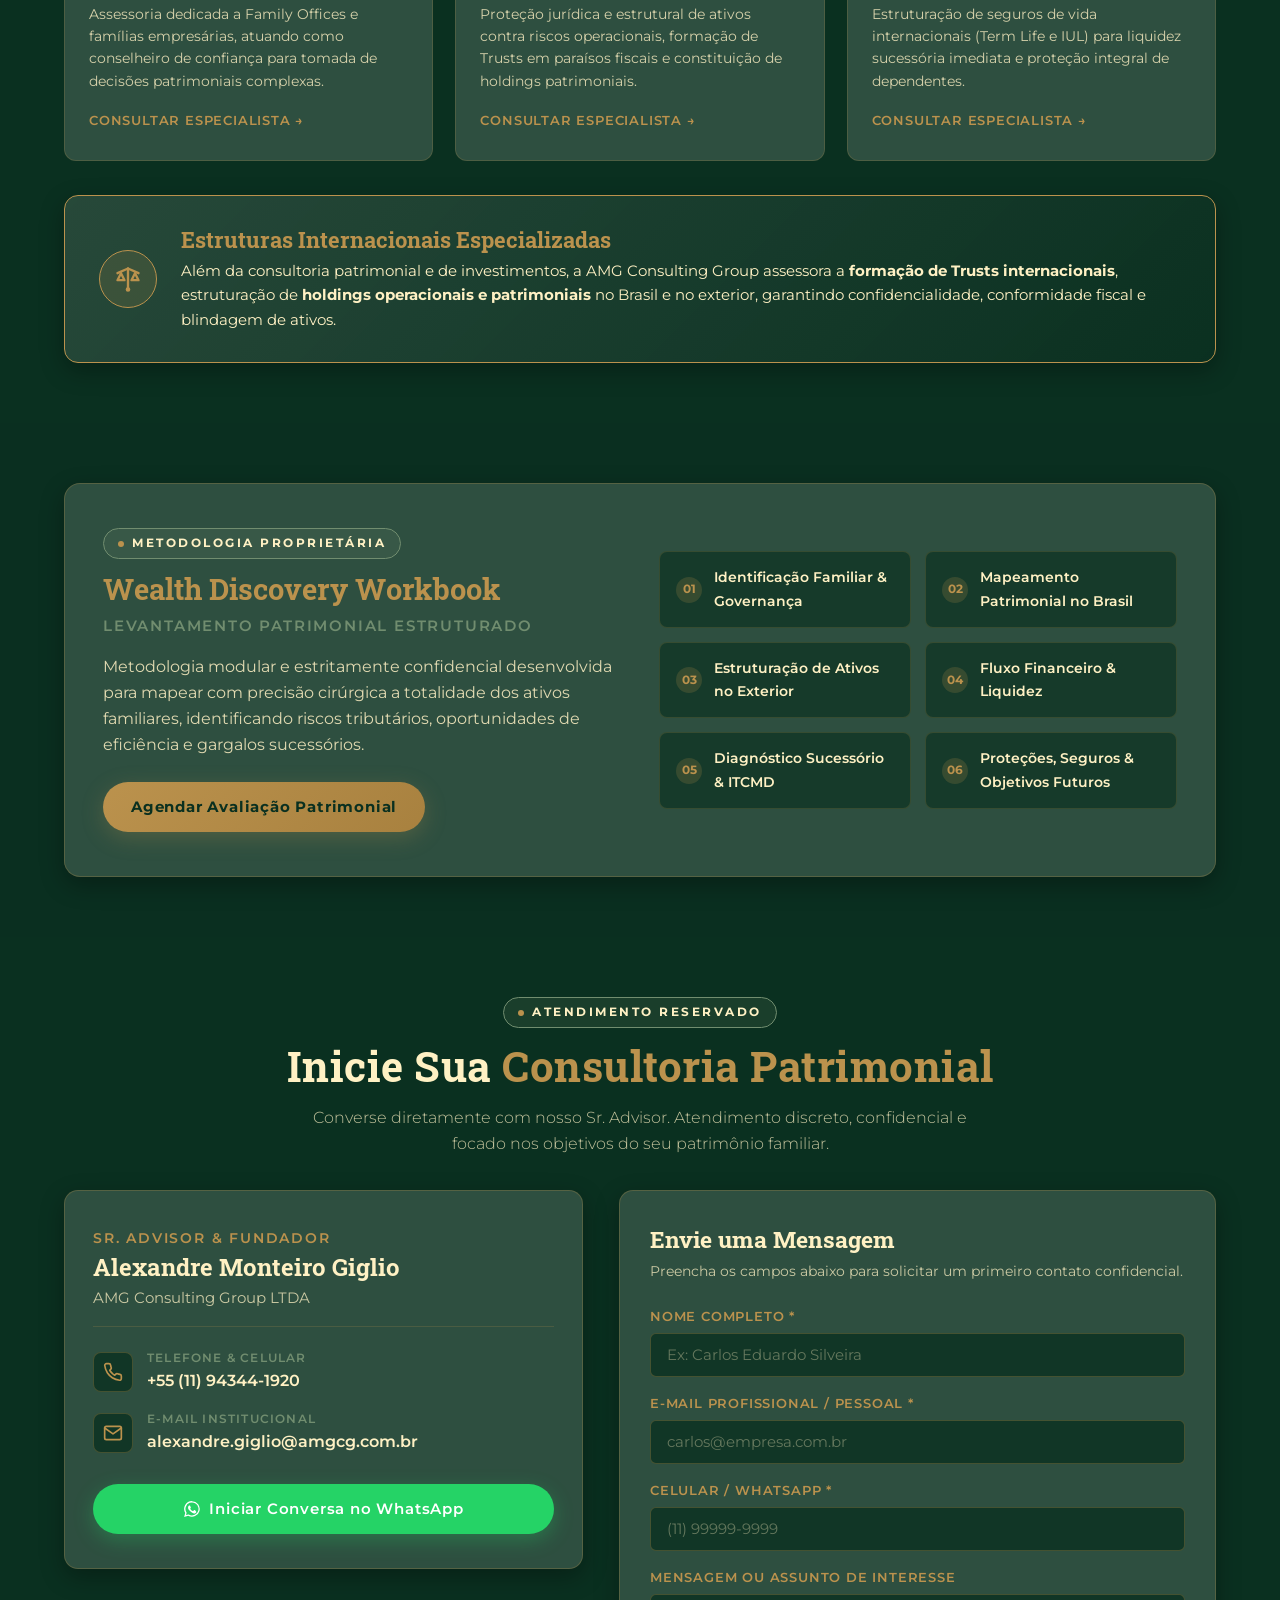
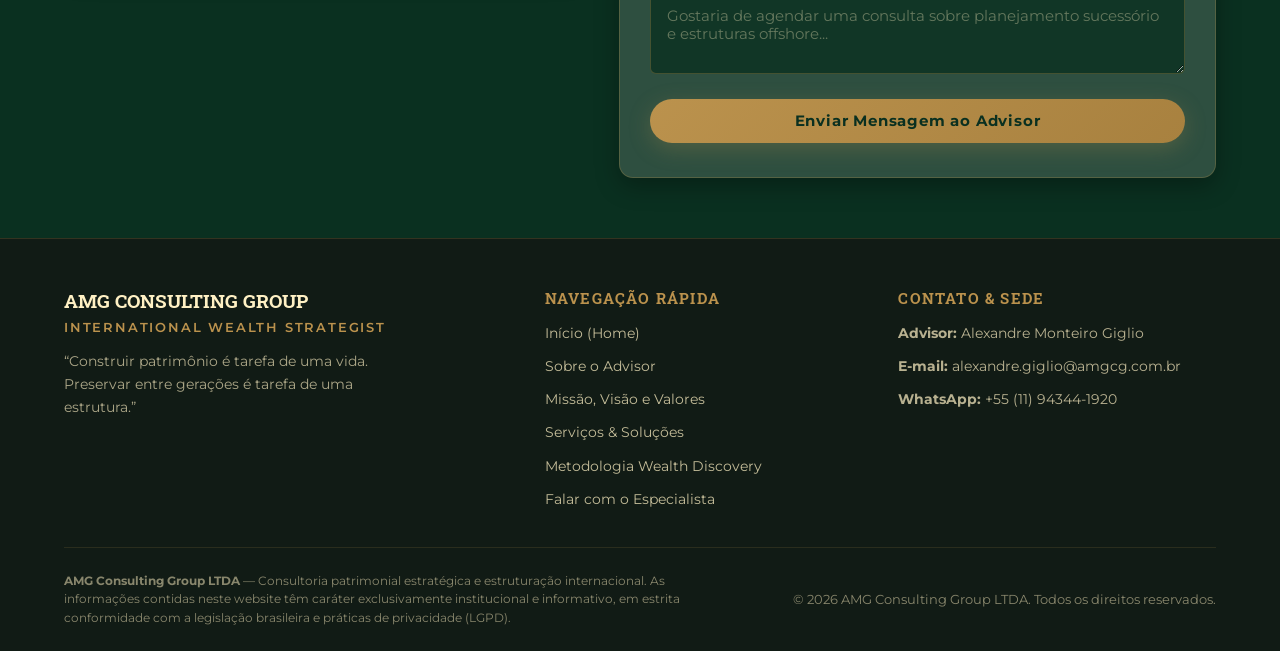
==== commit d59ebd65: "feat: adicionar foto de Alexandre Monteiro Giglio, novo escudo-logo e ajustes de contato" ====
--- a/index.html
+++ b/index.html
@@ -45,7 +45,7 @@
   <header class="header-glass">
     <div class="container nav-container">
       <a href="#home" class="brand-link" aria-label="AMG Consulting Group Home">
-        <img src="assets/images/logo-amg.png" alt="AMG Logo Escudo" class="brand-logo-img" width="44" height="44">
+        <img src="assets/images/escudo-logo.png" alt="AMG Logo Escudo" class="brand-logo-img" width="44" height="44">
         <div class="brand-info">
           <span class="brand-name">AMG</span>
           <span class="brand-sub">Consulting Group</span>
@@ -93,7 +93,7 @@
   <section class="hero-section" id="home">
     <div class="container text-center">
       <div class="hero-shield-container">
-        <img src="assets/images/logo-amg.png" alt="Escudo Dourado AMG" class="hero-logo-img" width="90" height="90">
+        <img src="assets/images/escudo-logo.png" alt="Escudo Dourado AMG" class="hero-logo-img" width="90" height="90">
       </div>
       
       <p class="hero-subheadline">INTERNATIONAL WEALTH STRATEGIST</p>
@@ -145,8 +145,15 @@
       <div class="sobre-layout">
         <!-- Card do Sócio / Advisor -->
         <div class="sobre-profile-card">
-          <span class="advisor-title">Sr. Advisor & Fundador</span>
-          <h3 class="advisor-name">Alexandre Monteiro Giglio</h3>
+          <div class="advisor-profile-header">
+            <div class="advisor-avatar-frame">
+              <img src="assets/images/Alexandre-Monteiro-Giglio.png" alt="Foto de Alexandre Monteiro Giglio" class="advisor-avatar-img" width="92" height="92">
+            </div>
+            <div class="advisor-title-wrap">
+              <span class="advisor-title">Sr. Advisor & Fundador</span>
+              <h3 class="advisor-name">Alexandre Monteiro Giglio</h3>
+            </div>
+          </div>
           
           <div class="advisor-highlight-box">
             <p>Mais de 22 anos de atuação no mercado financeiro nacional e internacional, como executivo de multinacionais e investidor qualificado.</p>
@@ -488,16 +495,6 @@
                 <a href="mailto:alexandre.giglio@amgcg.com.br">alexandre.giglio@amgcg.com.br</a>
               </div>
             </div>
-
-            <div class="contato-channel-item">
-              <div class="channel-icon">
-                <svg viewBox="0 0 24 24" fill="none" stroke="currentColor" stroke-width="2" stroke-linecap="round" stroke-linejoin="round"><circle cx="12" cy="12" r="10"/><line x1="2" y1="12" x2="22" y2="12"/><path d="M12 2a15.3 15.3 0 0 1 4 10 15.3 15.3 0 0 1-4 10 15.3 15.3 0 0 1-4-10 15.3 15.3 0 0 1 4-10z"/></svg>
-              </div>
-              <div class="channel-info">
-                <label>Website Oficial</label>
-                <span>www.amgcg.com.br</span>
-              </div>
-            </div>
           </div>
 
           <a href="https://wa.me/5511943441920?text=Ol%C3%A1%2C%20Alexandre!%20Gostaria%20de%20agendar%20uma%20conversa%20sobre%20consultoria%20patrimonial%20com%20a%20AMG." 
@@ -581,7 +578,6 @@
             <li><strong>Advisor:</strong> Alexandre Monteiro Giglio</li>
             <li><strong>E-mail:</strong> alexandre.giglio@amgcg.com.br</li>
             <li><strong>WhatsApp:</strong> +55 (11) 94344-1920</li>
-            <li><strong>Domínio:</strong> www.amgcg.com.br</li>
           </ul>
         </div>
       </div>
--- a/assets/css/style.css
+++ b/assets/css/style.css
@@ -526,20 +526,57 @@
   border-radius: 14px 14px 0 0;
 }
 
+.advisor-profile-header {
+  display: flex;
+  align-items: center;
+  gap: 20px;
+  margin-bottom: 22px;
+}
+
+.advisor-avatar-frame {
+  width: 92px;
+  height: 92px;
+  border-radius: 50%;
+  border: 2px solid var(--amg-gold);
+  box-shadow: 0 4px 18px rgba(0, 0, 0, 0.45), 0 0 14px rgba(187, 146, 77, 0.25);
+  overflow: hidden;
+  flex-shrink: 0;
+  background: rgba(10, 48, 32, 0.9);
+}
+
+.advisor-avatar-img {
+  width: 100%;
+  height: 100%;
+  object-fit: cover;
+  object-position: 50% 15%;
+  transform: scale(1.12);
+  transition: transform var(--transition-normal);
+}
+
+.sobre-profile-card:hover .advisor-avatar-img {
+  transform: scale(1.18);
+}
+
+.advisor-title-wrap {
+  display: flex;
+  flex-direction: column;
+}
+
 .advisor-name {
-  font-size: 1.7rem;
+  font-size: 1.55rem;
   font-weight: 700;
   color: var(--amg-gold-light);
   margin-bottom: 4px;
+  line-height: 1.2;
 }
 
 .advisor-title {
   color: var(--amg-gold);
-  font-size: 0.85rem;
+  font-size: 0.82rem;
   font-weight: 600;
   letter-spacing: 1.8px;
   text-transform: uppercase;
-  margin-bottom: 20px;
+  margin-bottom: 6px;
   display: block;
 }
 
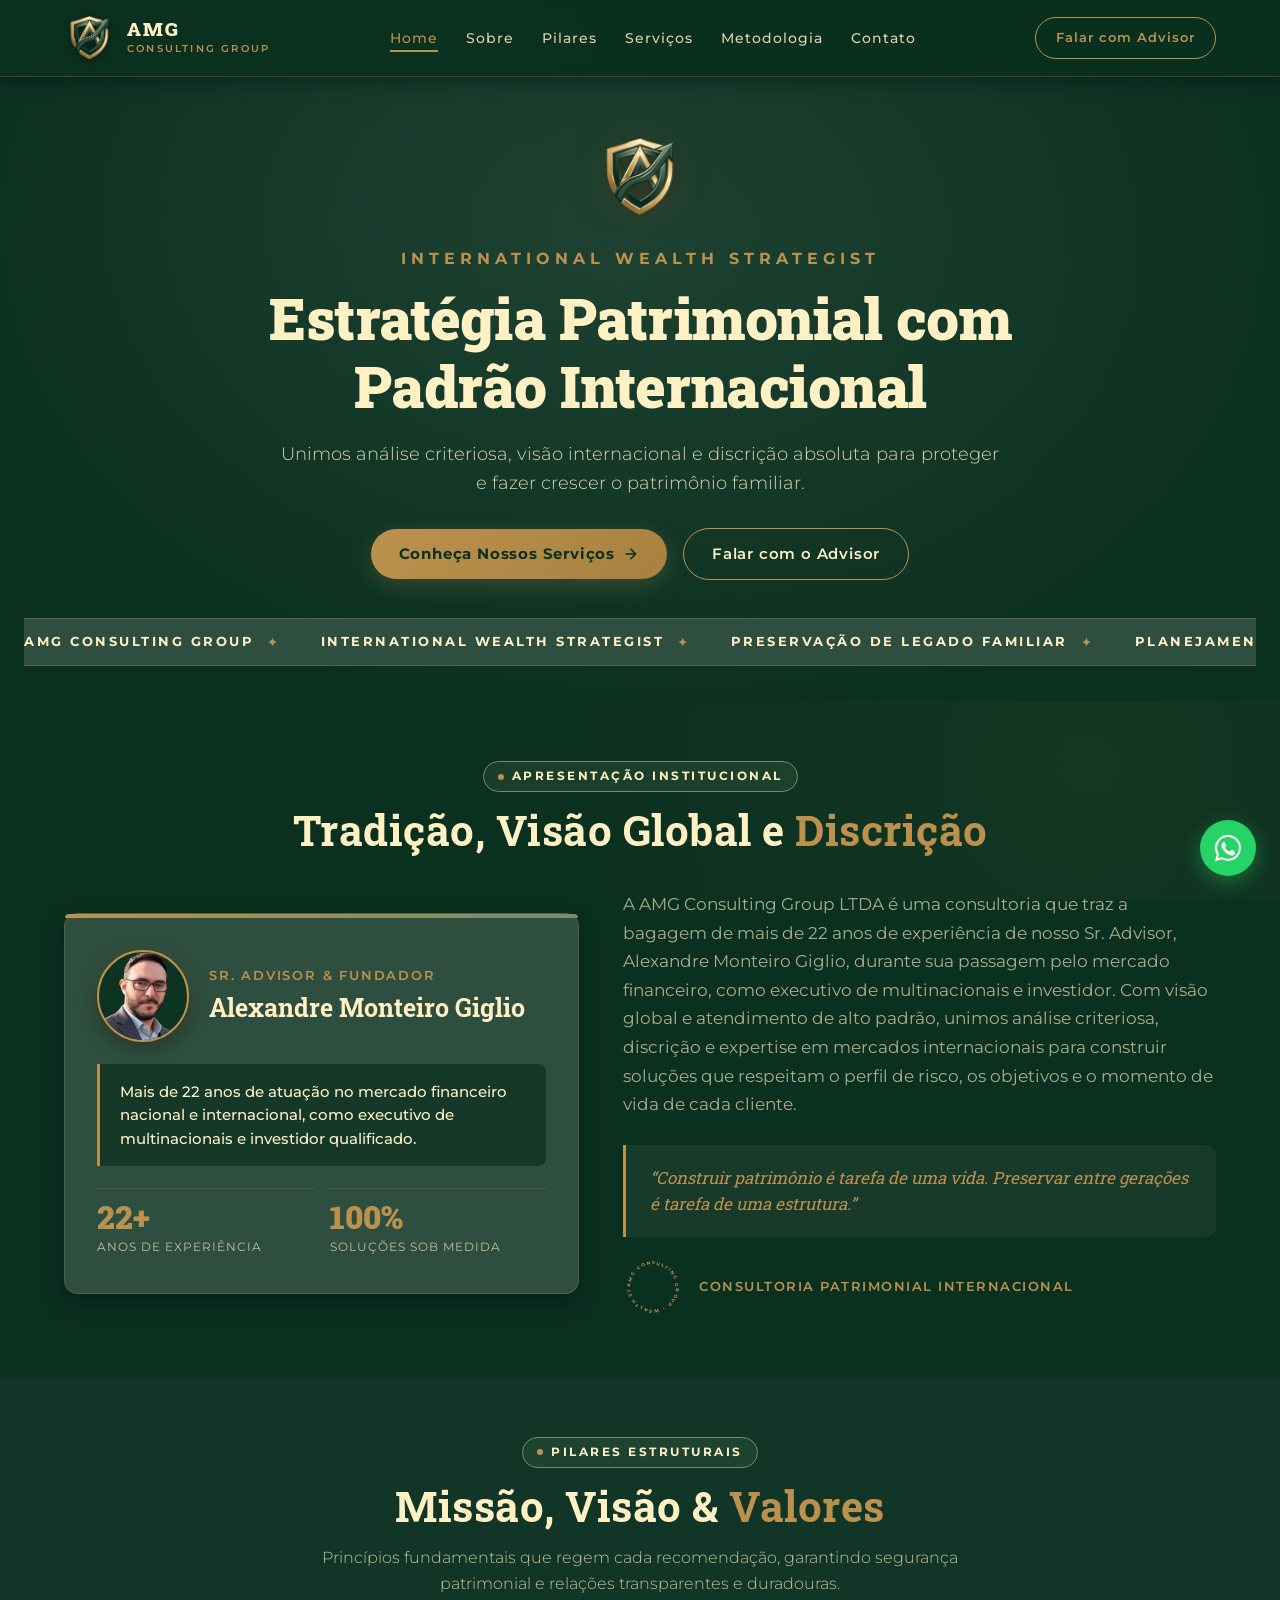
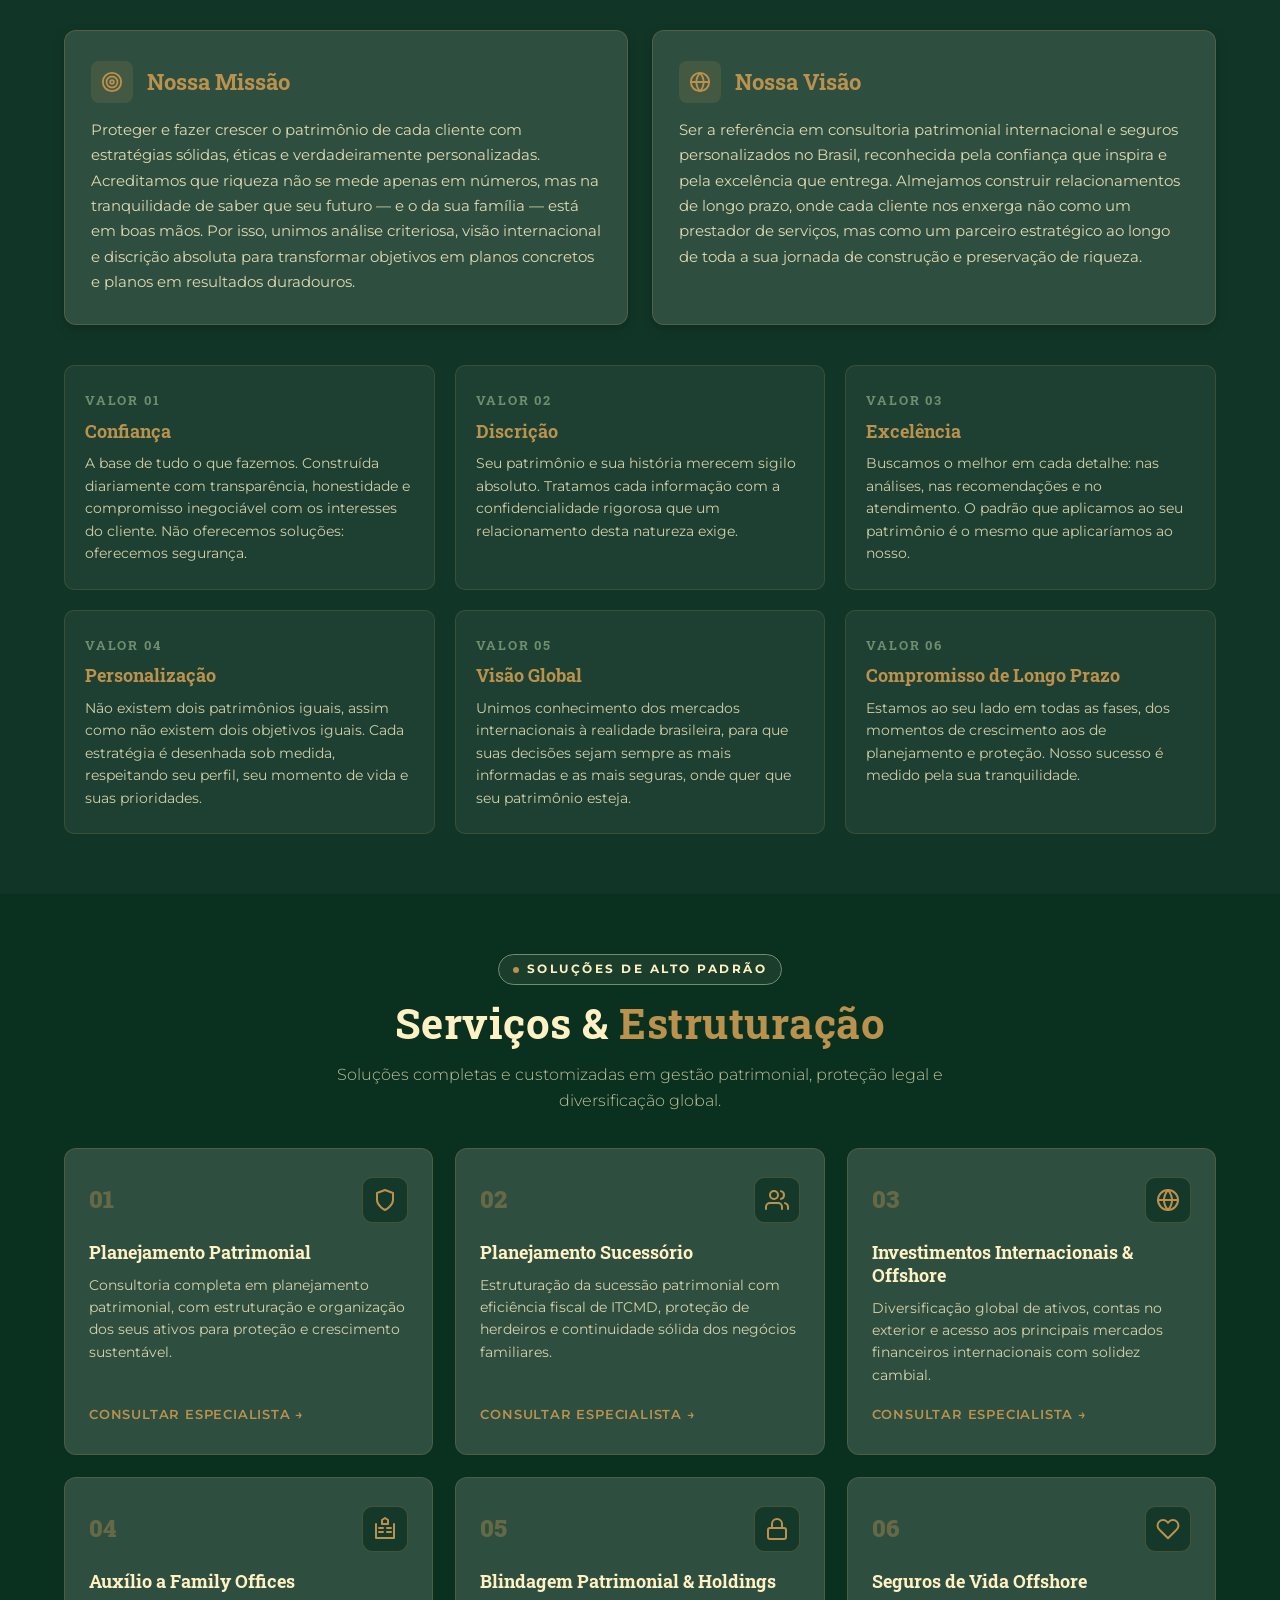
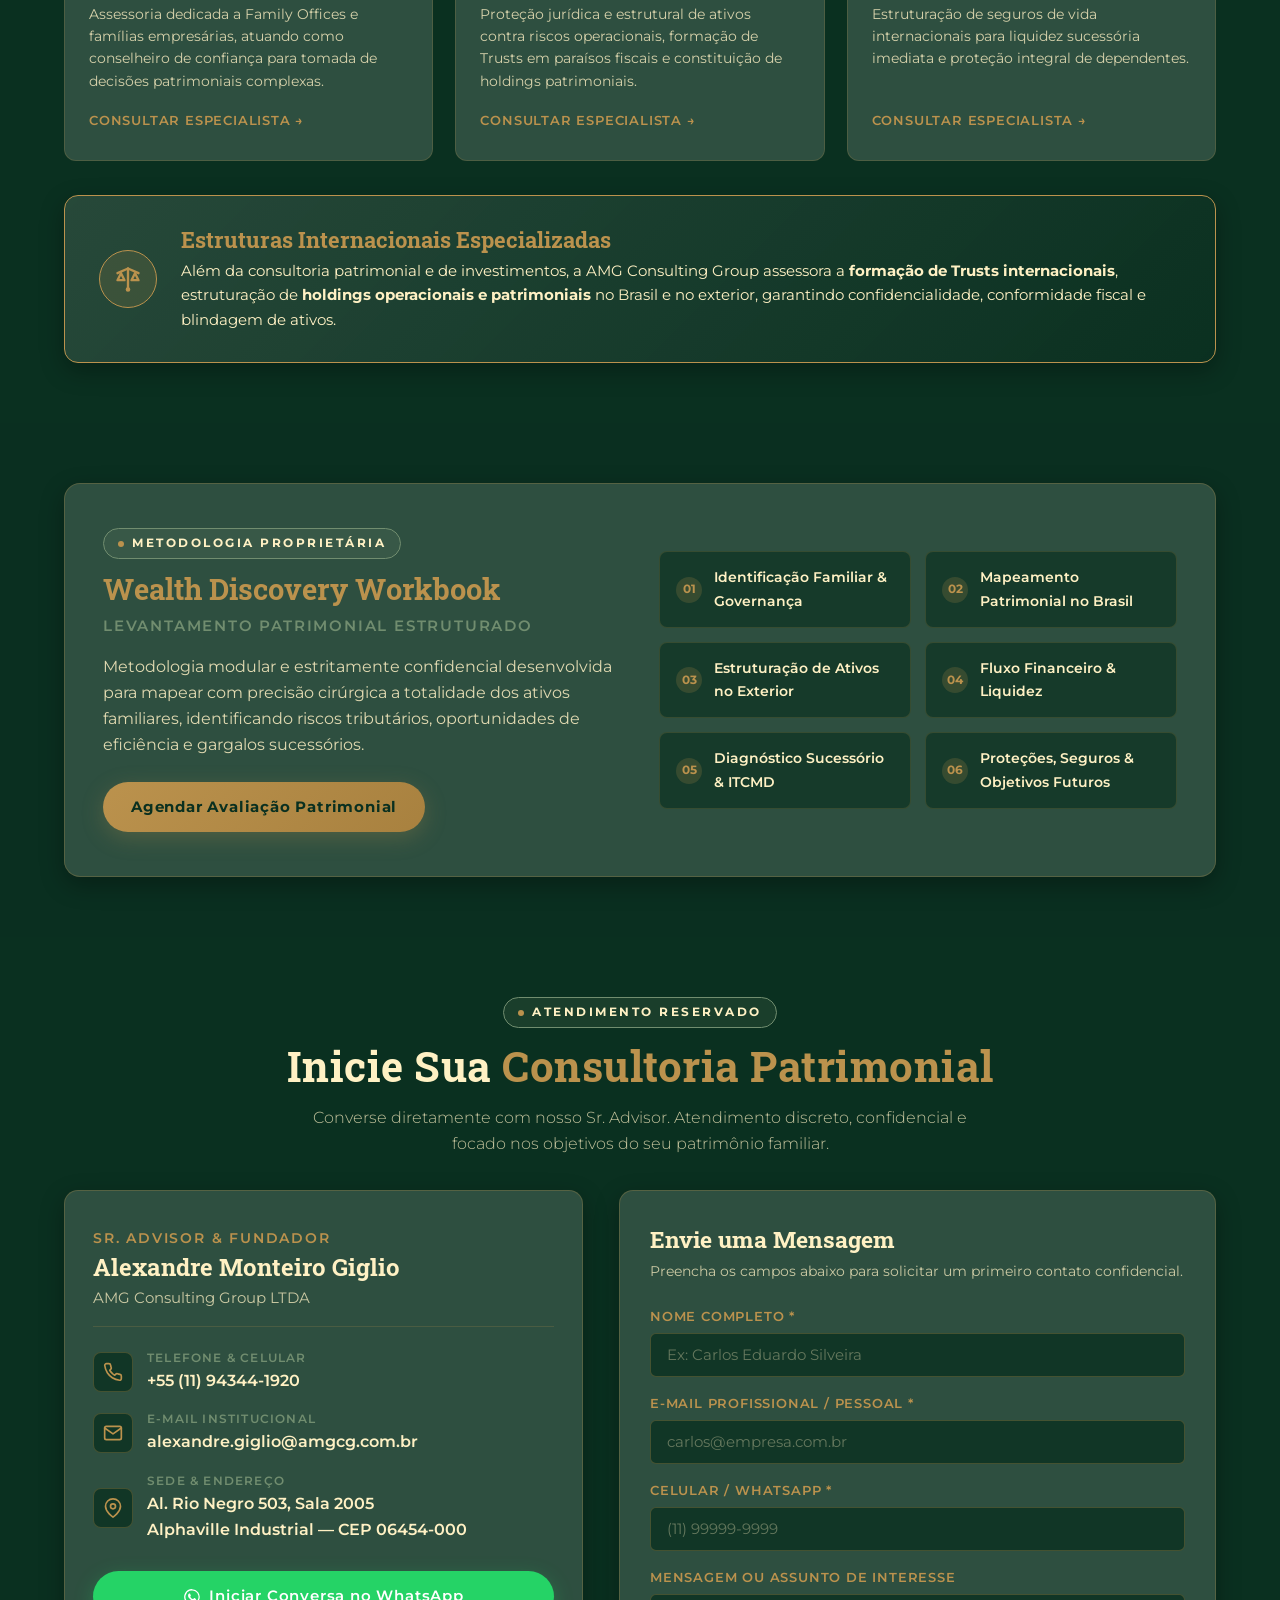
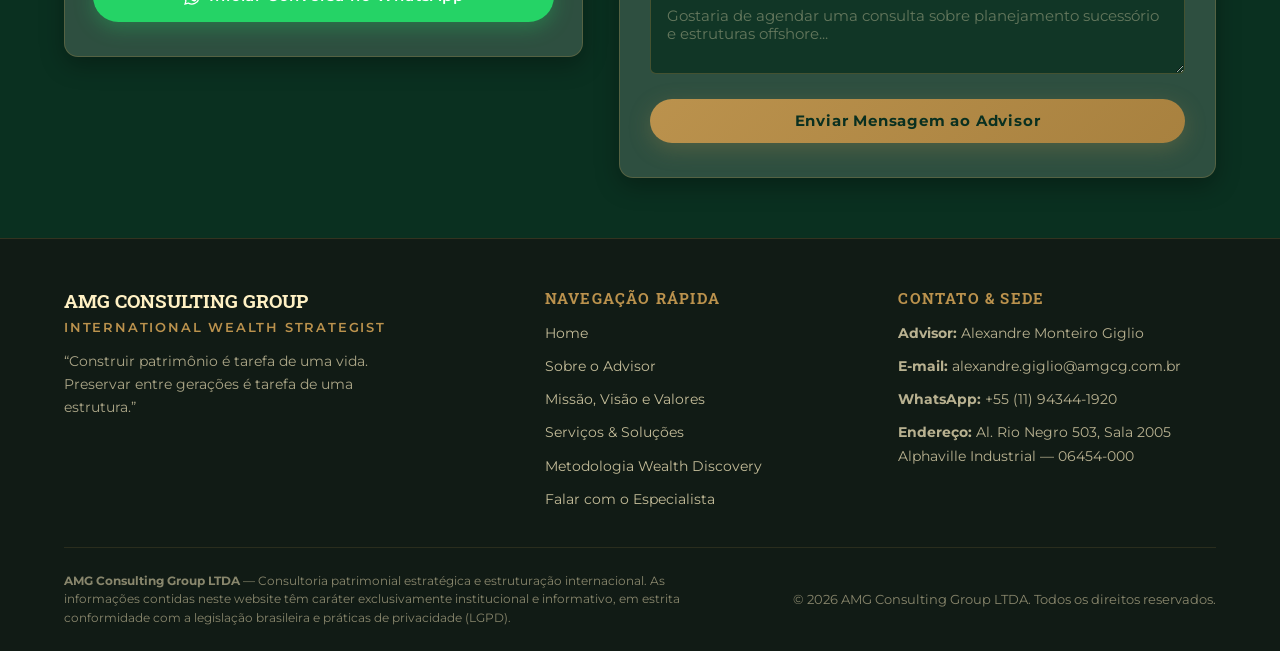
==== commit 67871a1c: "fix: atualizar servico 06, endereco de alphaville e link home no rodape" ====
--- a/index.html
+++ b/index.html
@@ -374,7 +374,7 @@
           <a href="#contato" class="servico-link">Consultar Especialista →</a>
         </div>
 
-        <!-- 06 Seguros de Vida & Soluções Offshore -->
+        <!-- 06 Seguros de Vida Offshore -->
         <div class="luxury-card">
           <div>
             <div class="servico-card-top">
@@ -383,8 +383,8 @@
                 <svg viewBox="0 0 24 24" fill="none" stroke="currentColor" stroke-width="2" stroke-linecap="round" stroke-linejoin="round"><path d="M20.84 4.61a5.5 5.5 0 0 0-7.78 0L12 5.67l-1.06-1.06a5.5 5.5 0 0 0-7.78 7.78l1.06 1.06L12 21.23l7.78-7.78 1.06-1.06a5.5 5.5 0 0 0 0-7.78z"/></svg>
               </div>
             </div>
-            <h3 class="servico-title">Seguros de Vida & Offshore</h3>
-            <p class="servico-desc">Estruturação de seguros de vida internacionais (Term Life e IUL) para liquidez sucessória imediata e proteção integral de dependentes.</p>
+            <h3 class="servico-title">Seguros de Vida Offshore</h3>
+            <p class="servico-desc">Estruturação de seguros de vida internacionais para liquidez sucessória imediata e proteção integral de dependentes.</p>
           </div>
           <a href="#contato" class="servico-link">Consultar Especialista →</a>
         </div>
@@ -495,6 +495,16 @@
                 <a href="mailto:alexandre.giglio@amgcg.com.br">alexandre.giglio@amgcg.com.br</a>
               </div>
             </div>
+
+            <div class="contato-channel-item">
+              <div class="channel-icon">
+                <svg viewBox="0 0 24 24" fill="none" stroke="currentColor" stroke-width="2" stroke-linecap="round" stroke-linejoin="round"><path d="M21 10c0 7-9 13-9 13s-9-6-9-13a9 9 0 0 1 18 0z"/><circle cx="12" cy="10" r="3"/></svg>
+              </div>
+              <div class="channel-info">
+                <label>Sede & Endereço</label>
+                <span>Al. Rio Negro 503, Sala 2005<br>Alphaville Industrial — CEP 06454-000</span>
+              </div>
+            </div>
           </div>
 
           <a href="https://wa.me/5511943441920?text=Ol%C3%A1%2C%20Alexandre!%20Gostaria%20de%20agendar%20uma%20conversa%20sobre%20consultoria%20patrimonial%20com%20a%20AMG." 
@@ -563,7 +573,7 @@
         <div>
           <h5 class="footer-title">Navegação Rápida</h5>
           <ul class="footer-links-list">
-            <li><a href="#home">Início (Home)</a></li>
+            <li><a href="#home">Home</a></li>
             <li><a href="#sobre">Sobre o Advisor</a></li>
             <li><a href="#pilares">Missão, Visão e Valores</a></li>
             <li><a href="#servicos">Serviços & Soluções</a></li>
@@ -578,6 +588,7 @@
             <li><strong>Advisor:</strong> Alexandre Monteiro Giglio</li>
             <li><strong>E-mail:</strong> alexandre.giglio@amgcg.com.br</li>
             <li><strong>WhatsApp:</strong> +55 (11) 94344-1920</li>
+            <li><strong>Endereço:</strong> Al. Rio Negro 503, Sala 2005<br>Alphaville Industrial — 06454-000</li>
           </ul>
         </div>
       </div>
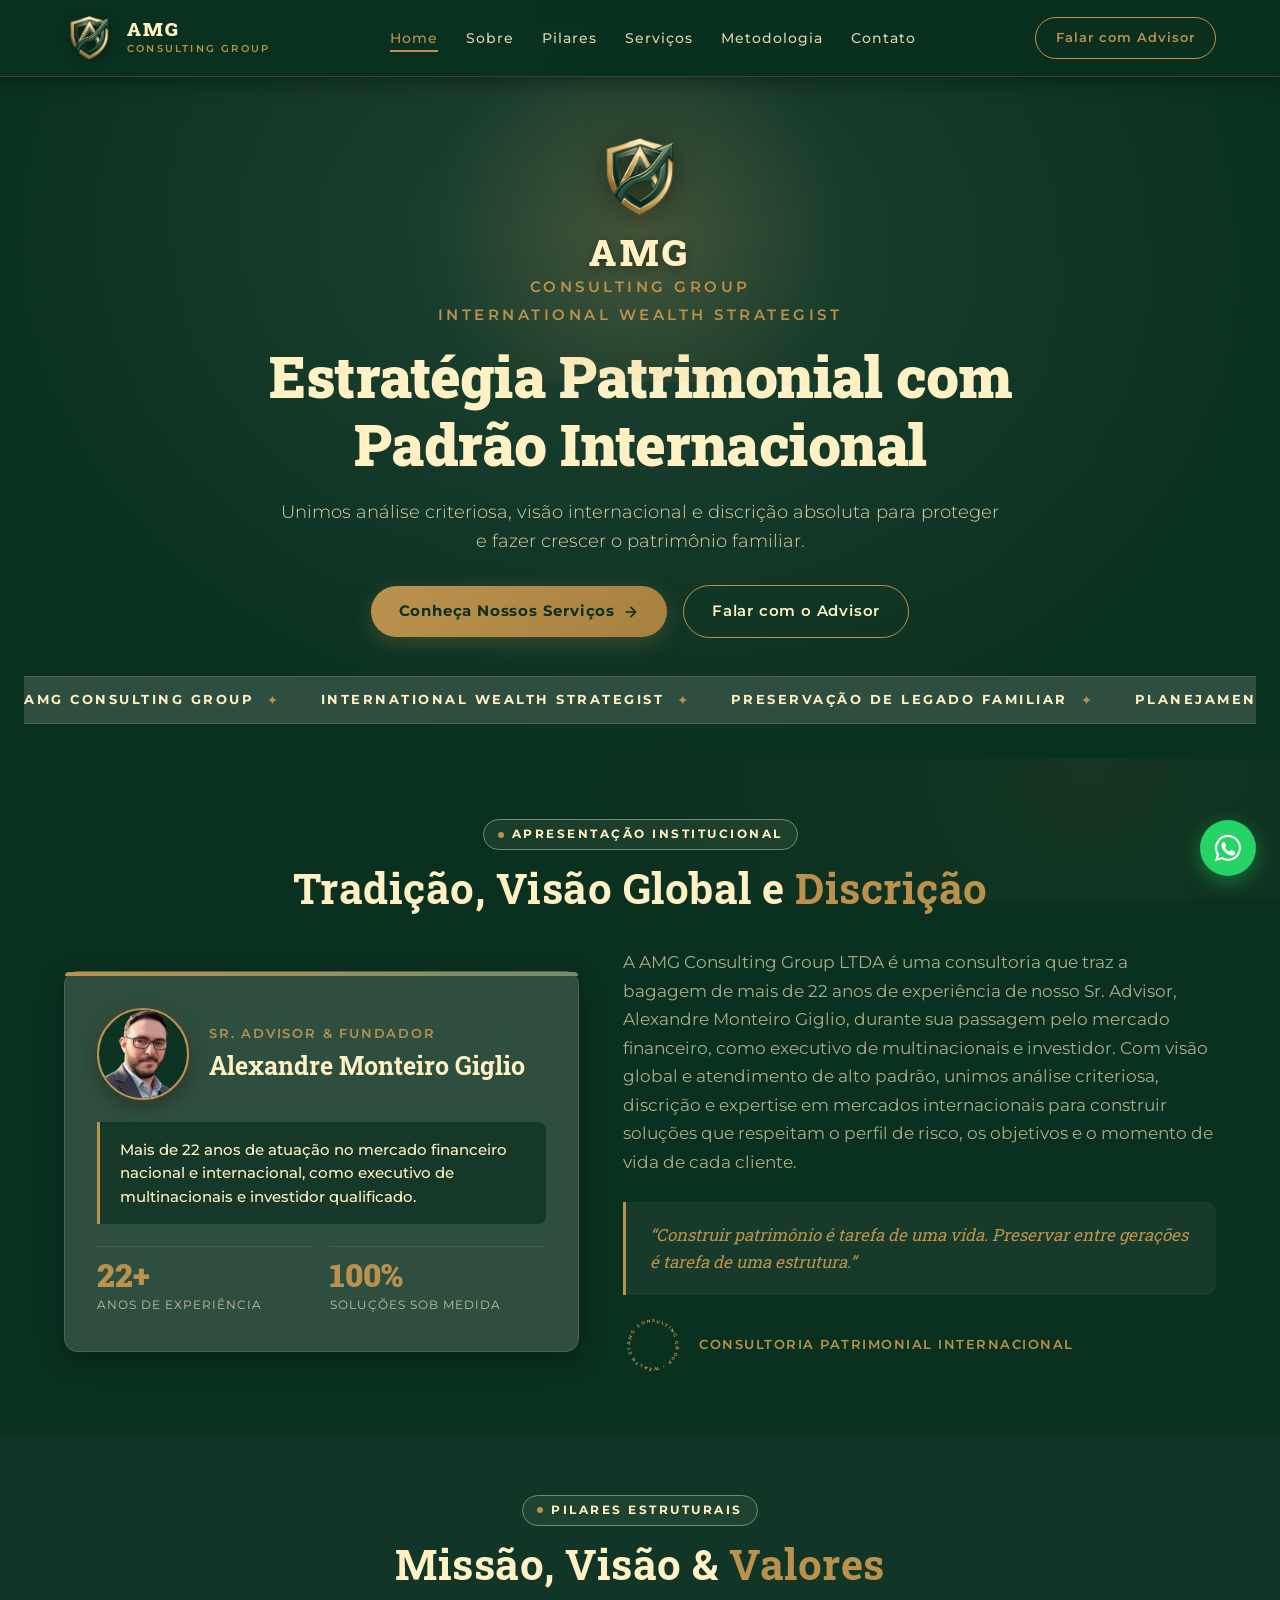
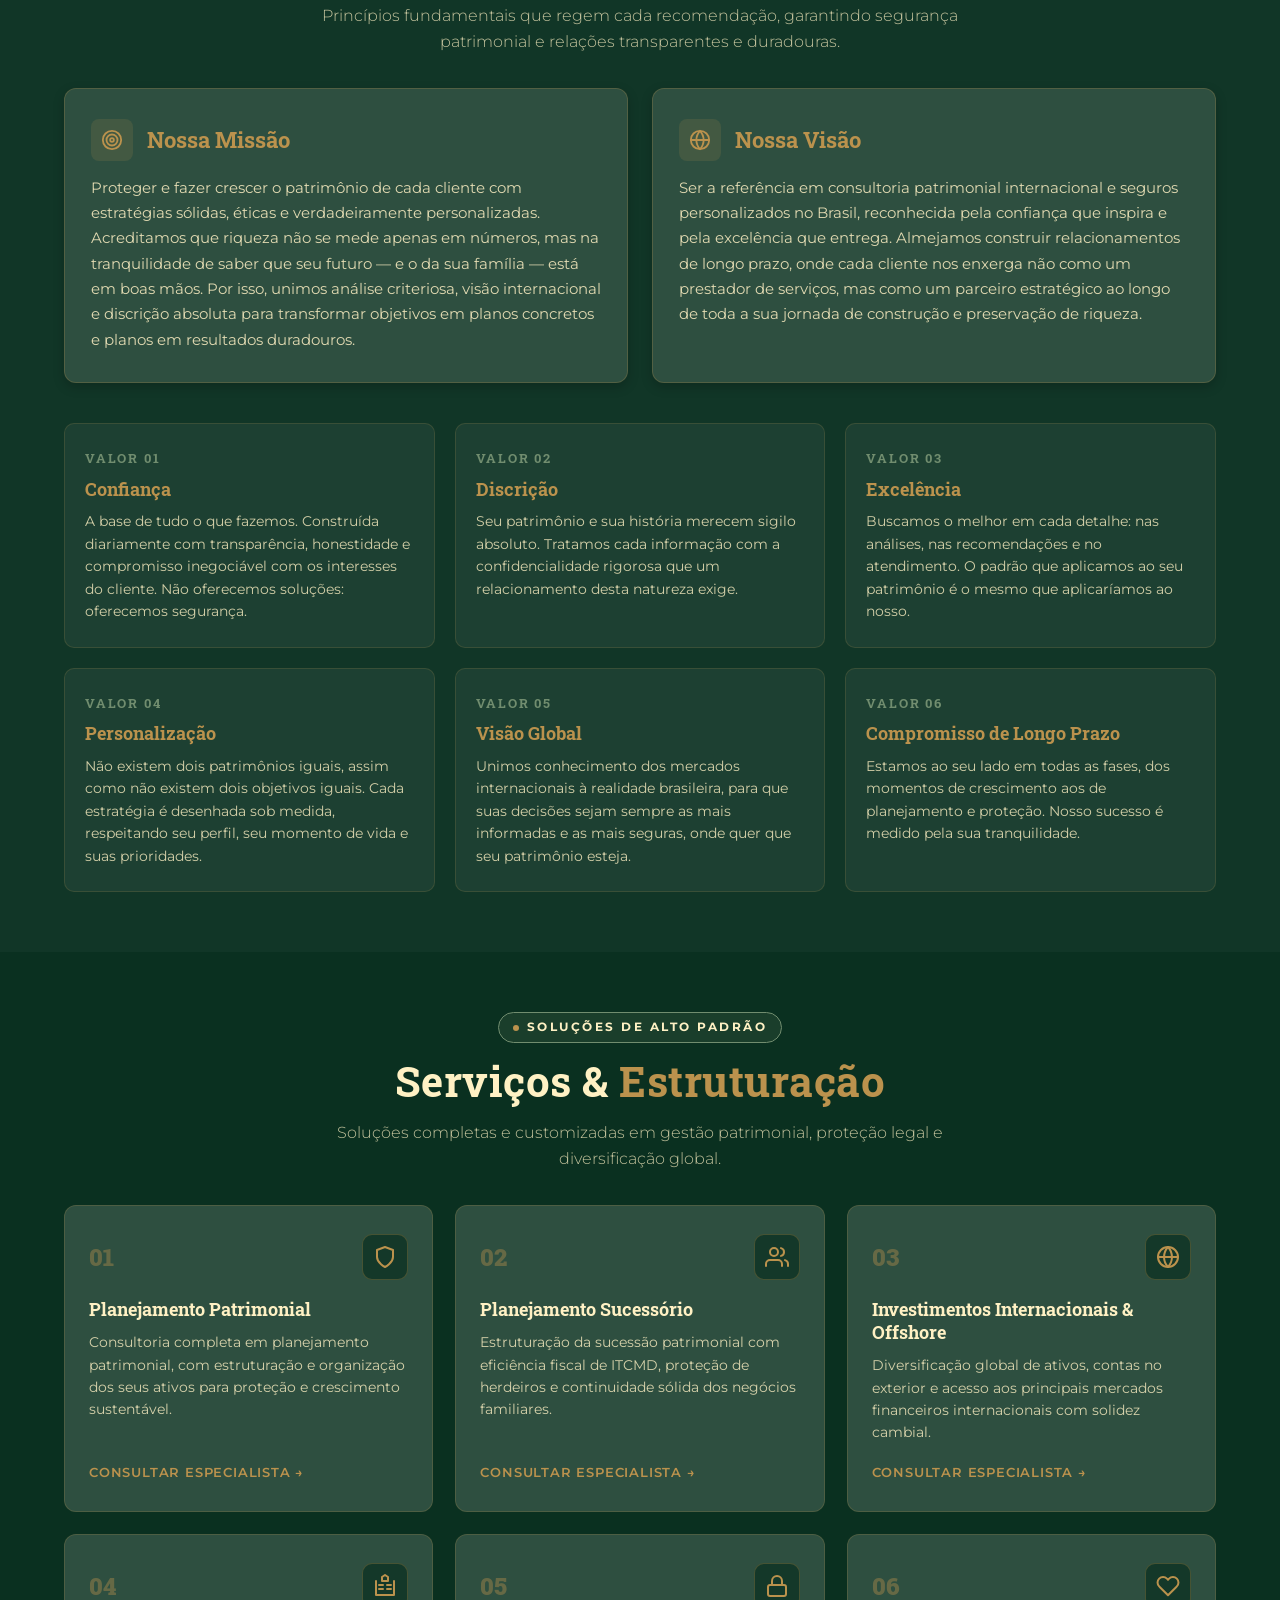
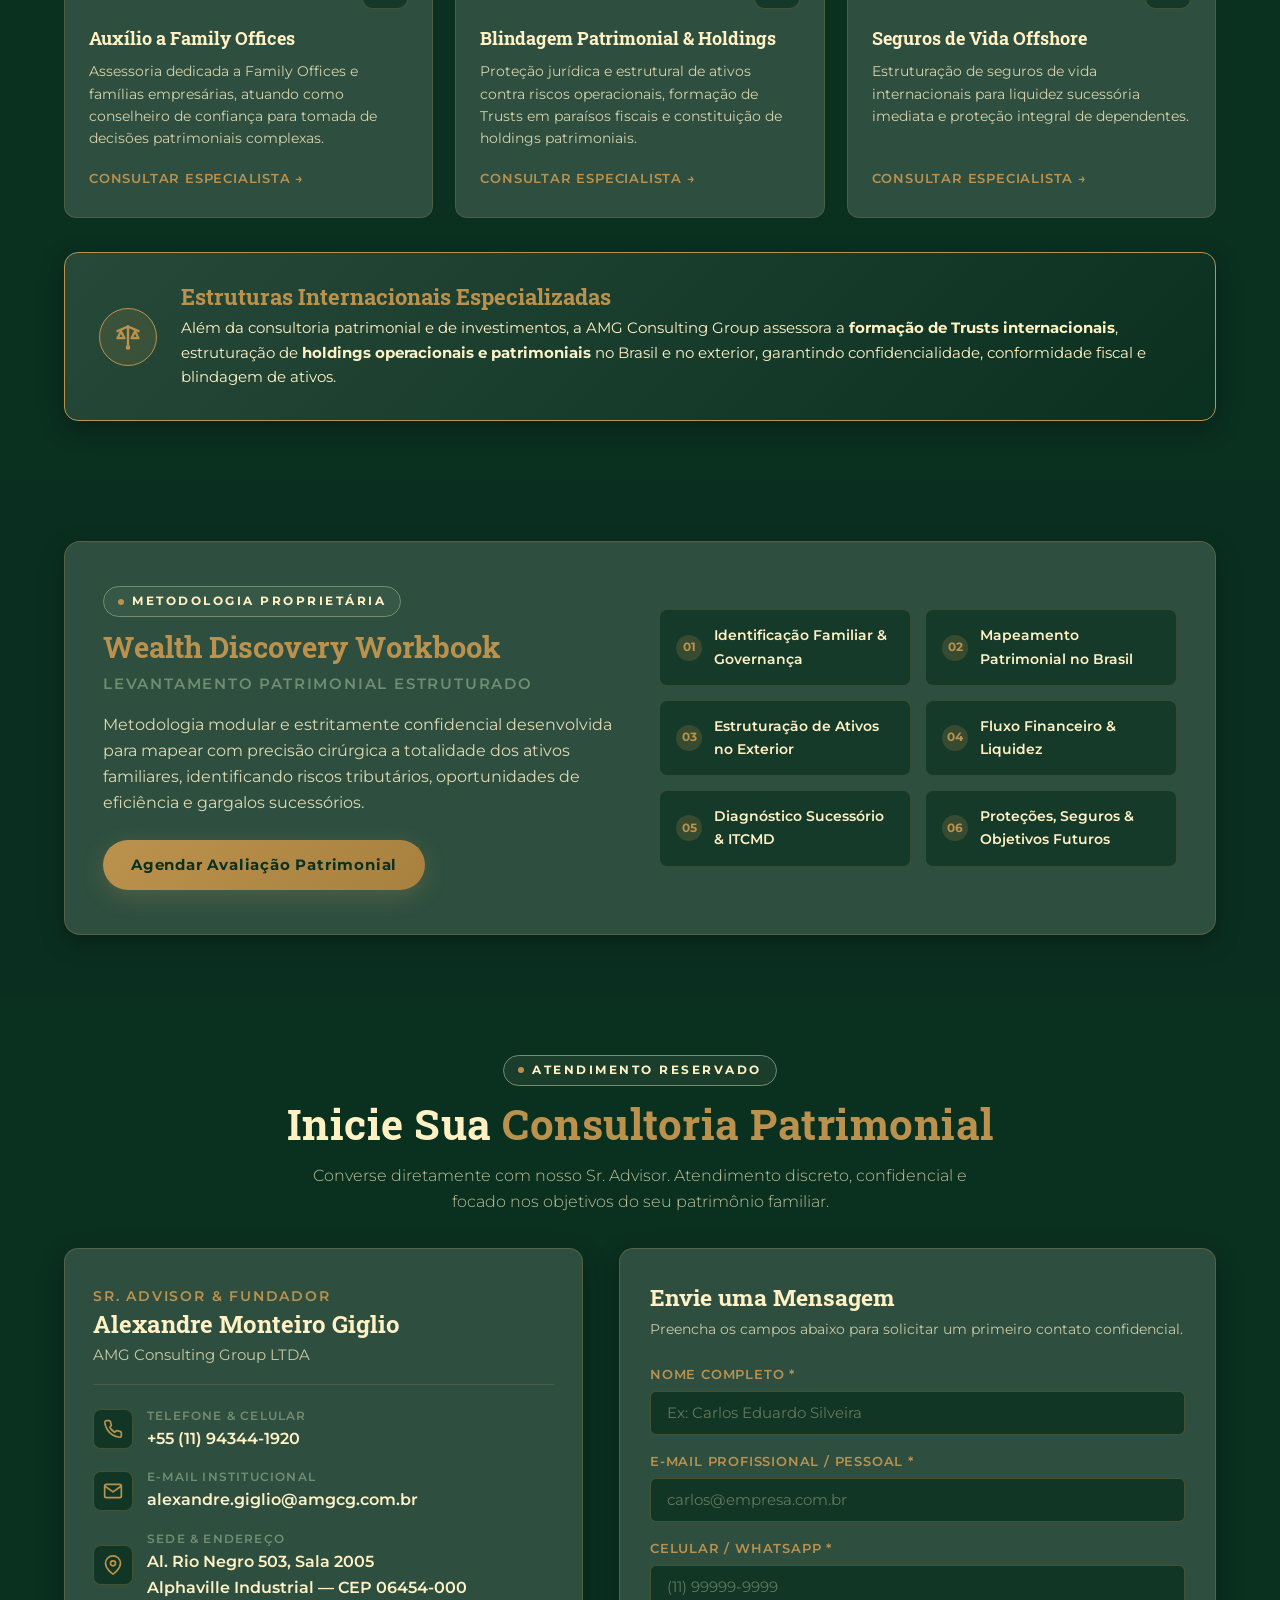
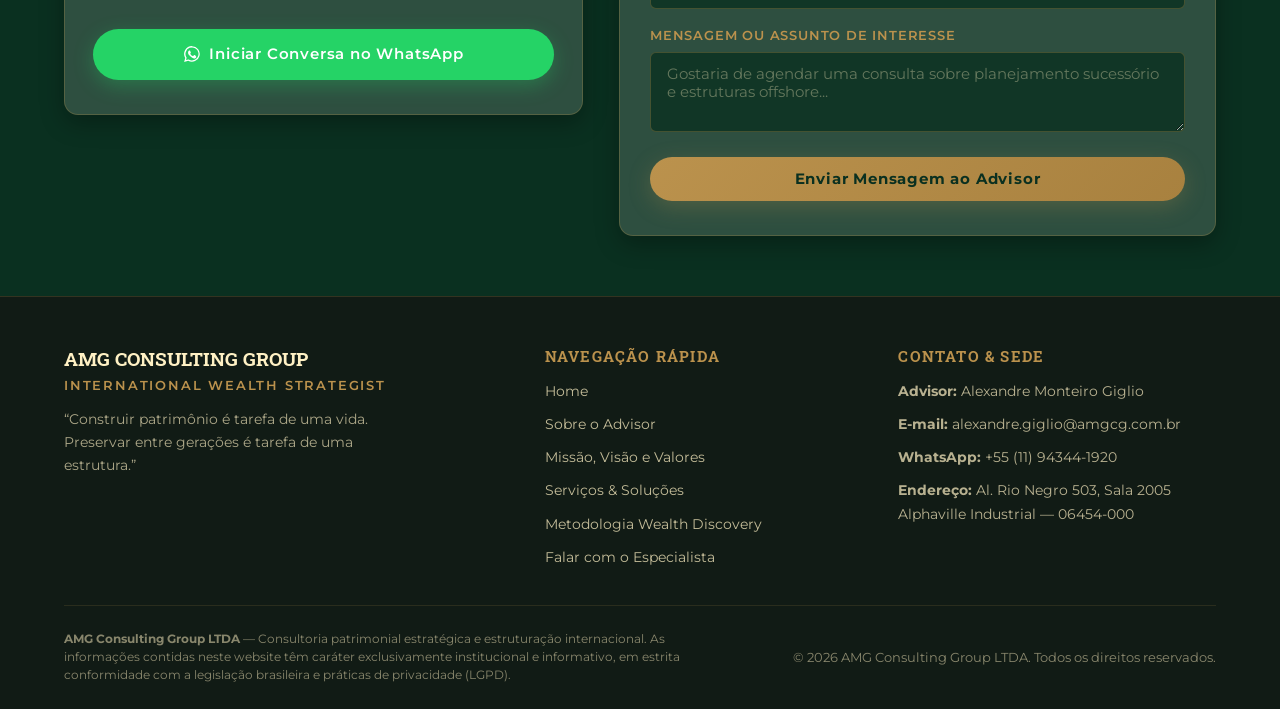
==== commit c705a5e5: "feat: adicionar texto AMG Consulting Group abaixo da logo no hero" ====
--- a/index.html
+++ b/index.html
@@ -94,9 +94,14 @@
     <div class="container text-center">
       <div class="hero-shield-container">
         <img src="assets/images/escudo-logo.png" alt="Escudo Dourado AMG" class="hero-logo-img" width="90" height="90">
+        <div class="hero-logo-text">
+          <span class="hero-logo-title">AMG</span>
+          <span class="hero-logo-sub">Consulting Group</span>
+          <span class="hero-logo-description">INTERNATIONAL WEALTH STRATEGIST</span>
+        </div>
       </div>
       
-      <p class="hero-subheadline">INTERNATIONAL WEALTH STRATEGIST</p>
+      
       
       <h1 class="hero-headline">Estratégia Patrimonial com Padrão Internacional</h1>
       
--- a/assets/css/style.css
+++ b/assets/css/style.css
@@ -395,7 +395,7 @@
 .hero-shield-container::after {
   content: "";
   position: absolute;
-  inset: -15px;
+  inset: -55px;
   background: radial-gradient(circle, rgba(187, 146, 77, 0.25) 0%, transparent 70%);
   z-index: 0;
   pointer-events: none;
@@ -409,6 +409,45 @@
   position: relative;
   z-index: 1;
   filter: drop-shadow(0 4px 16px rgba(0, 0, 0, 0.5));
+}
+
+.hero-logo-text {
+  display: flex;
+  flex-direction: column;
+  align-items: center;
+  margin-top: 10px;
+  position: relative;
+  z-index: 1;
+}
+
+.hero-logo-title {
+  font-family: var(--font-heading);
+  font-size: clamp(1.8rem, 4vw, 2.3rem);
+  font-weight: 900;
+  letter-spacing: 4px;
+  color: var(--amg-gold-light);
+  line-height: 1.1;
+  text-shadow: 0 2px 10px rgba(0, 0, 0, 0.4);
+}
+
+.hero-logo-sub {
+  font-family: var(--font-body);
+  font-size: clamp(0.78rem, 1.6vw, 0.95rem);
+  font-weight: 600;
+  letter-spacing: 3.5px;
+  text-transform: uppercase;
+  color: var(--amg-gold);
+  margin-top: 2px;
+}
+
+.hero-logo-description {
+  font-family: var(--font-body);
+  font-size: clamp(0.78rem, 1.6vw, 0.95rem);
+  font-weight: 600;
+  letter-spacing: 3.5px;
+  text-transform: uppercase;
+  color: var(--amg-gold);
+  margin-top: 2px;
 }
 
 .hero-subheadline {
